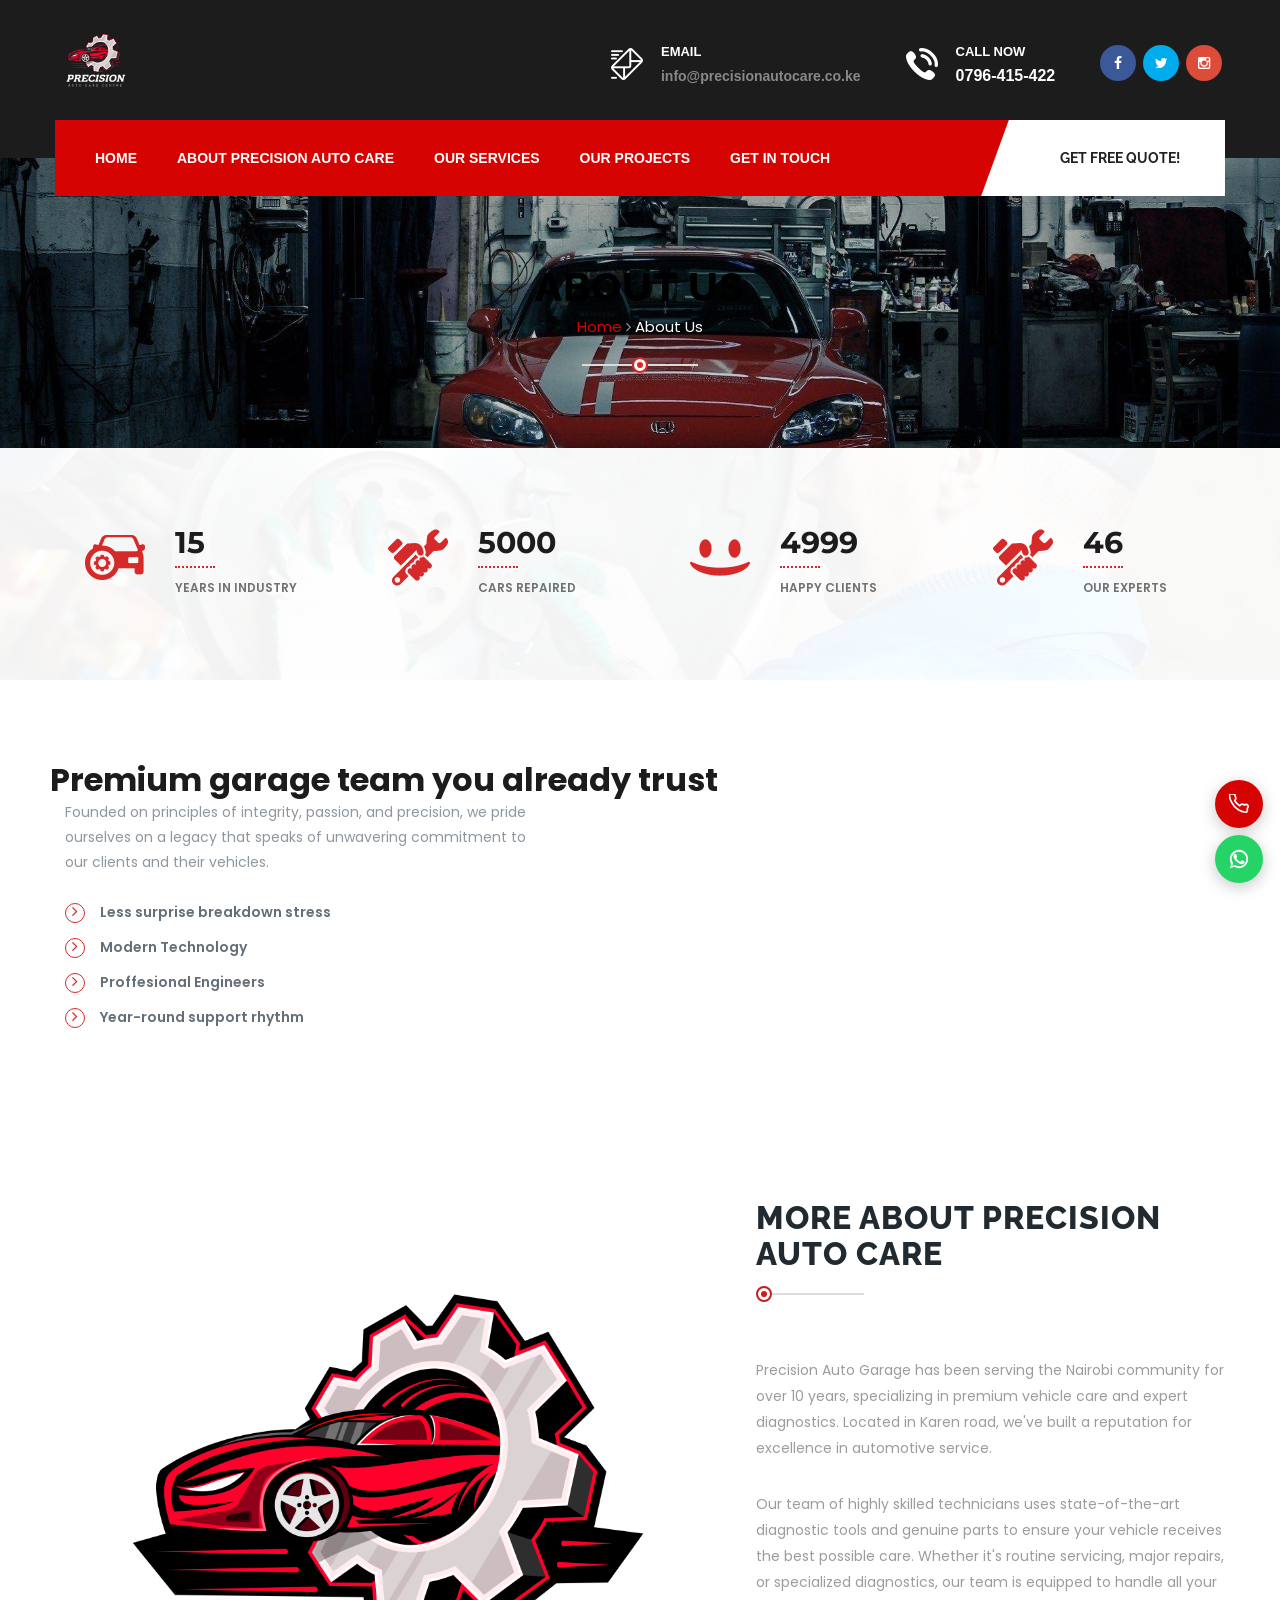
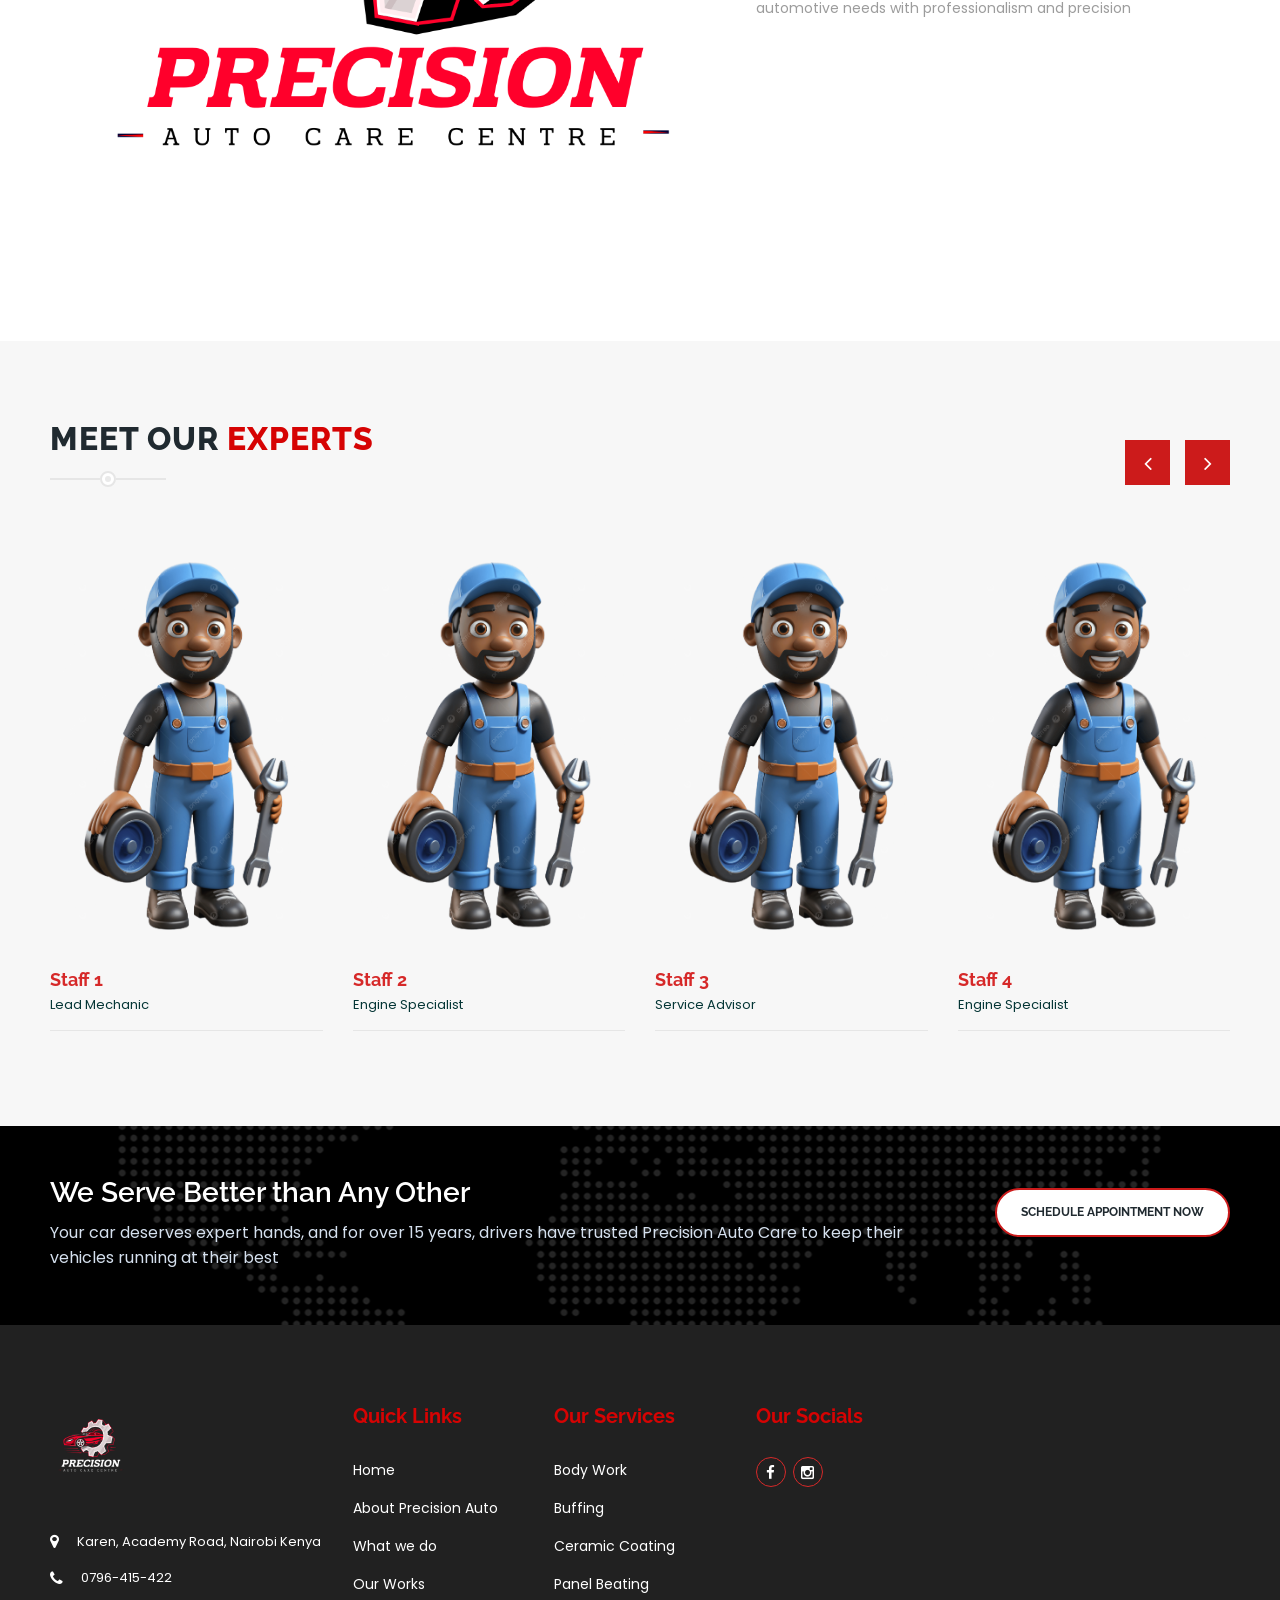
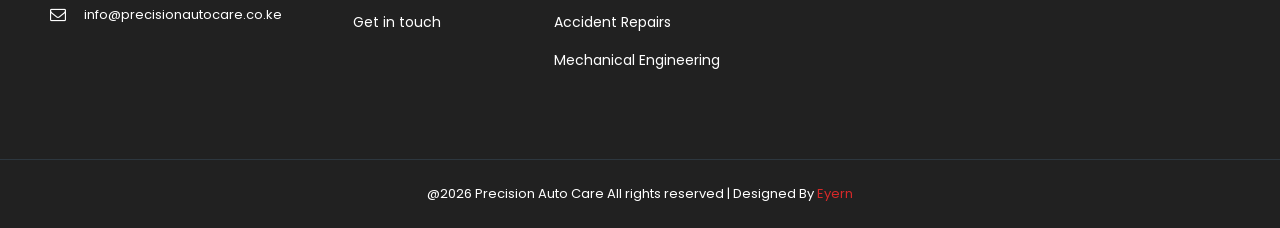
==== about.html @ 73143c8d "initial commit" ====
<!DOCTYPE html>
<html lang="en">

<head>
    <meta charset="UTF-8">
    <title>About Us | Precision Auto Care</title>
    <!-- custom stylesheets and libraries -->
    <link rel="stylesheet" href="css/style.css">
    <link rel="stylesheet" href="css/bootstrap-margin-padding.css">
    <link rel="stylesheet" href="css/responsive.css">
</head>

<body class="page-wrapper">
    <!-- navigation section -->
    <header class="header-style-two">
        <div class="header-top">
            <div class="auto-container clearfix">
                <div class="logo">
                    <a href="index.html"><img src="img/resources/logo-precision.png" width="80" height="80"
                            alt="Car Door">
                    </a>
                </div>
                <div class="info-outer">
                    <div class="info-box">
                        <div class="icon"><span class="flaticon-interface"></span>
                        </div>
                        <strong>EMAIL</strong>
                        <a href="mailt:info@precisionautocare.co.ke">info@precisionautocare.co.ke</a>
                    </div>
                    <!--Info Box-->
                    <div class="info-box">
                        <div class="icon"><span class="flaticon-phone-call"></span>
                        </div>
                        <strong>Call Now</strong>
                        <a class="phone" href="tel:+254796415422">0796-415-422</a>
                    </div>
                    <div class="info-box social-box">
                        <div class="social-links clearfix">
                            <a href="#" class="facebook img-circle"><span class="fa fa-facebook-f"></span></a>
                            <a href="#" class="twitter img-circle"><span class="fa fa-twitter"></span></a>
                            <a href="#" class="google-plus img-circle"><span class="fa fa-instagram"></span></a>
                        </div>
                    </div>
                </div>
            </div>
        </div>
        <div class="lower-part">
            <div class="auto-container clearfix">
                <div class="outer-box clearfix">
                    <div class="btn-box">
                        <a href="tel:+254796415422" class="theme-btn" data-toggle="modal"
                            data-target="#donate-popup">GET FREE
                            QUOTE!</a>
                    </div>
                    <nav class="main-menu">
                        <div class="navbar-header">
                            <button type="button" class="navbar-toggle" data-toggle="collapse"
                                data-target=".navbar-collapse">
                                <span class="icon-bar"></span>
                                <span class="icon-bar"></span>
                                <span class="icon-bar"></span>
                            </button>
                        </div>
                        <div class="navbar-collapse collapse clearfix">
                            <ul class="navigation">
                                <li><a href="index.html">Home</a></li>
                                <li><a href="about.html">About Precision Auto Care</a></li>
                                <li><a href="services.html">Our Services</a></li>
                                <li>
                                    <a href="projects.html">Our Projects</a>
                                </li>
                                <li><a href="contact.html">Get in touch</a>
                                </li>
                            </ul>
                        </div>
                    </nav>
                </div>
            </div>
        </div>
    </header>
    <section class="inner-header">
        <div class="container">
            <div class="row">
                <div class="col-md-12 sec-title colored text-center">
                    <h2>About Us</h2>
                    <ul class="breadcumb">
                        <li><a href="index-2.html">Home</a>
                        </li>
                        <li><i class="fa fa-angle-right"></i>
                        </li>
                        <li><span>About Us</span>
                        </li>
                    </ul>
                    <span class="decor"><span class="inner"></span></span>
                </div>
            </div>
        </div>
    </section>

    <section class="fact-counter-wrapper fact-counter-style2 sec-padding">
        <div class="container">
            <div class="row">
                <div class="col-sm-6 col-md-3 sm-text-center">
                    <div class="single-fact mb-sm-30">
                        <div class="icon-box">
                            <i class="flaticon-car-secure"></i>
                        </div>
                        <span class="timer" data-from="10" data-to="15" data-speed="1800"
                            data-refresh-interval="50">15</span>
                        <p>Years in Industry</p>
                    </div>
                </div>
                <div class="col-sm-6 col-md-3 sm-text-center">
                    <div class="single-fact mb-sm-30">
                        <div class="icon-box">
                            <i class="flaticon-hand-holding-wrench"></i>
                        </div>
                        <span class="timer" data-from="10" data-to="5000" data-speed="2000"
                            data-refresh-interval="50">5000</span>
                        <p>Cars Repaired</p>
                    </div>
                </div>
                <div class="col-sm-6 col-md-3 sm-text-center">
                    <div class="single-fact mb-sm-30">
                        <div class="icon-box">
                            <i class="flaticon-smile"></i>
                        </div>
                        <span class="timer" data-from="10" data-to="4999" data-speed="1600"
                            data-refresh-interval="50">4999</span>
                        <p>Happy Clients</p>
                    </div>
                </div>
                <div class="col-sm-6 col-md-3 sm-text-center">
                    <div class="single-fact mb-sm-30">
                        <div class="icon-box">
                            <i class="flaticon-hand-holding-wrench"></i>
                        </div>
                        <span class="timer" data-from="10" data-to="50" data-speed="2400"
                            data-refresh-interval="50">50</span>
                        <p>Our Experts</p>
                    </div>
                </div>
            </div>
        </div>
    </section>

    <section id="single_Service" class="sec-padding">
        <div class="container">
            <div class="row">
                <div class="col-lg-9 col-md-9">
                    <div class="">
                        <div class="service_mainconetent" id="invisalign">
                            <div class="about_promo_box">
                                <h2>Premium garage team you already trust</h2>
                                <div class="row">
                                    <div class="col-lg-7 col-md-7">
                                        <div class="col-lg-12 col-md-12">
                                            <div class="pormo_box_details">
                                                <p>Founded on principles of integrity, passion, and precision, we pride
                                                    ourselves on a legacy that speaks of unwavering commitment to our
                                                    clients and their vehicles.</p>
                                                <div class="box_list">
                                                    <ul>
                                                        <li><i class="fa fa-angle-right"></i><a href="#">Less surprise
                                                                breakdown stress</a>
                                                        </li>
                                                        <li><i class="fa fa-angle-right"></i><a href="#">Modern
                                                                Technology</a>
                                                        </li>
                                                        <li><i class="fa fa-angle-right"></i><a href="#">Proffesional
                                                                Engineers</a>
                                                        </li>
                                                        <li><i class="fa fa-angle-right"></i><a href="#">Year-round
                                                                support rhythm</a>
                                                        </li>
                                                    </ul>
                                                </div>
                                            </div>
                                        </div>
                                    </div>
                                </div>
                            </div>
                        </div>
                    </div>
                </div>
            </div>
        </div>
    </section>

    <section class="sec-padding about-content full-sec pb-80">
        <div class="container">
            <div class="row">
                <div class="col-md-7 hidden-md">
                    <img src="img/resources/precise.png" alt="Awesome Image" />
                </div>
                <div class="col-lg-5 col-md-12">
                    <div class="full-sec-content mt-15">
                        <div class="sec-title style-two">
                            <h2>More about Precision Auto Care</h2>
                            <span class="decor">
                                <span class="inner"></span>
                            </span>
                        </div>
                        <br>
                        <p>Precision Auto Garage has been serving the Nairobi community for over 10 years, specializing in premium vehicle care and expert diagnostics. Located in Karen road, we've built a reputation for excellence in automotive service. </p>
                        <br>
                        <p>Our team of highly skilled technicians uses state-of-the-art diagnostic tools and genuine parts to ensure your vehicle receives the best possible care. Whether it's routine servicing, major repairs, or specialized diagnostics, our team is equipped to handle all your automotive needs with professionalism and precision</p>
                    </div>
                </div>
            </div>
        </div>
    </section>


    <section class="sec-padding meet-doctors" data-bg-color="#f7f7f7">
        <div class="container">
            <div class="sec-title text-left">
                <h2>Meet Our <span class="color-theme">Experts</span></h2>
                <span class="decor"><span class="inner"></span></span>
            </div>
            <div class="clearfix">
                <div class="team-carousel team-members owl-carousel owl-theme">
                    <div class="item">
                        <div class="single-team-member">
                            <div class="img-box">
                                <img src="img/team/precise-team.png" alt="">
                                <div class="overlay">
                                    <div class="box">
                                        <div class="content">
                                            <ul>
                                                <li><a href="#"><i class="fa fa-link"></i></a>
                                                </li>
                                            </ul>
                                        </div>
                                    </div>
                                </div>
                            </div>
                            <h3>Staff 1</h3>
                            <span>Lead Mechanic</span>
                        </div>
                    </div>
                    <div class="item">
                        <div class="single-team-member">
                            <div class="img-box">
                                <img src="img/team/precise-team.png" alt="">
                                <div class="overlay">
                                    <div class="box">
                                        <div class="content">
                                            <ul>
                                                <li><a href="#"><i class="fa fa-link"></i></a>
                                                </li>
                                            </ul>
                                        </div>
                                    </div>
                                </div>
                            </div>
                            <h3>Staff 2</h3>
                            <span>Engine Specialist</span>
                        </div>
                    </div>
                    <div class="item">
                        <div class="single-team-member">
                            <div class="img-box">
                                <img src="img/team/precise-team.png" alt="">
                                <div class="overlay">
                                    <div class="box">
                                        <div class="content">
                                            <ul>
                                                <li><a href="#"><i class="fa fa-link"></i></a>
                                                </li>
                                            </ul>
                                        </div>
                                    </div>
                                </div>
                            </div>
                            <h3>Staff 3</h3>
                            <span>Service Advisor</span>
                        </div>
                    </div>
                    <div class="item">
                        <div class="single-team-member">
                            <div class="img-box">
                                <img src="img/team/precise-team.png" alt="">
                                <div class="overlay">
                                    <div class="box">
                                        <div class="content">
                                            <ul>
                                                <li><a href="#"><i class="fa fa-link"></i></a>
                                                </li>
                                            </ul>
                                        </div>
                                    </div>
                                </div>
                            </div>
                            <h3>Staff 4</h3>
                            <span>Engine Specialist</span>
                        </div>
                    </div>
                    <div class="item">
                        <div class="single-team-member">
                            <div class="img-box">
                                <img src="img/team/precise-team.png" alt="">
                                <div class="overlay">
                                    <div class="box">
                                        <div class="content">
                                            <ul>
                                                <li><a href="#"><i class="fa fa-link"></i></a>
                                                </li>
                                            </ul>
                                        </div>
                                    </div>
                                </div>
                            </div>
                            <h3>Staff 5</h3>
                            <span>Engine Specialist</span>
                        </div>
                    </div>
                </div>
            </div>
        </div>
    </section>

    <section class="footer-call-to-action subscribe-intro">
        <div class="container">
            <div class="row">
                <div class="col-md-9">
                    <h3>We Serve Better than Any Other</h3>
                    <p>Your car deserves expert hands, and for over 15 years, drivers have trusted Precision Auto Care
                        to keep their vehicles running at their best</p>
                </div>
                <div class="col-md-3">
                    <a href="tel:+254796415422" class="thm-btn inverse pull-right">Schedule Appointment Now</a>
                </div>
            </div>
        </div>
    </section>

    <footer class="footer sec-padding style2">
        <div class="container">
            <div class="row">
                <div class="col-md-3 col-sm-6">
                    <div class="footer-widget about-widget">
                        <a href="#">
                            <img src="img/resources/logo-precision.png" width="80" height="80" alt="Precision Auto" />
                        </a>
                        <ul class="contact">
                            <li><i class="fa fa-map-marker"></i> <span>Karen, Academy Road, Nairobi Kenya</span>
                            </li>
                            <li><i class="fa fa-phone"></i> <span>0796-415-422</span>
                            </li>
                            <li><i class="fa fa-envelope-o"></i> <span>info@precisionautocare.co.ke</span>
                            </li>
                        </ul>

                    </div>
                </div>
                <div class="col-md-2 col-sm-6">
                    <div class="footer-widget quick-links">
                        <h3 class="title">Quick Links</h3>
                        <ul>
                            <li><a href="index.html">Home</a>
                            </li>
                            <li><a href="about.html">About Precision Auto</a>
                            </li>
                            <li><a href="services.html">What we do</a>
                            </li>
                            <li><a href="projects.html">Our Works</a>
                            </li>
                            <li><a href="contact.html">Get in touch</a>
                            </li>
                        </ul>
                    </div>
                </div>
                <div class="col-md-2 col-sm-6">
                    <div class="footer-widget quick-links">
                        <h3 class="title">Our Services</h3>
                        <ul>
                            <li><a href="services.html">Body Work</a>
                            </li>
                            <li><a href="services.html">Buffing</a>
                            </li>
                            <li><a href="services.html">Ceramic Coating</a>
                            </li>
                            <li><a href="services.html">Panel Beating</a>
                            </li>
                            <li><a href="services.html">Accident Repairs</a>
                            </li>
                            <li><a href="services.html">Mechanical Engineering</a>
                            </li>

                        </ul>
                    </div>
                </div>
                <div class="col-md-4 col-sm-6">
                    <div class="footer-widget contact-widget">
                        <h3 class="title">Our Socials</h3>
                        <ul class="social">
                            <li><a href="https://www.facebook.com/profile.php?id=61578447579240"><i class="fa fa-facebook"></i></a>
                            </li>
                            <li><a href="#"><i class="fa fa-instagram"></i></a>
                            </li>
                        </ul>

                    </div>
                </div>
            </div>
        </div>
    </footer>
    <!-- FLOATING ACTIONS -->
  <div class="fl-a">
    <a href="tel:+254796415422" class="flb cl" title="Call +91 0714-314-360">
      <svg width="20" height="20" viewBox="0 0 24 24" fill="none" stroke="#fff" stroke-width="2">
        <path
          d="M22 16.92v3a2 2 0 01-2.18 2 19.79 19.79 0 01-8.63-3.07A19.5 19.5 0 013.43 10.34 19.79 19.79 0 01.36 1.75 2 2 0 012.34 0h3a2 2 0 012 1.72 12.84 12.84 0 00.7 2.81 2 2 0 01-.45 2.11L6.91 8.1a16 16 0 006 6l1.27-1.27a2 2 0 012.11-.45 12.84 12.84 0 002.81.7A2 2 0 0122 16.92z" />
      </svg>
    </a>
    <a href="https://wa.me/254796415422?text=Hi!%20I'm%20from%20Precision%20Garage%20website%20😊%20." target="_blank"
      class="flb wa" title="WhatsApp 0796-415-422">
      <svg width="22" height="22" viewBox="0 0 24 24" fill="#fff">
        <path
          d="M17.472 14.382c-.297-.149-1.758-.867-2.03-.967-.273-.099-.471-.148-.67.15-.197.297-.767.966-.94 1.164-.173.199-.347.223-.644.075-.297-.15-1.255-.463-2.39-1.475-.883-.788-1.48-1.761-1.653-2.059-.173-.297-.018-.458.13-.606.134-.133.298-.347.446-.52.149-.174.198-.298.298-.497.099-.198.05-.371-.025-.52-.075-.149-.669-1.612-.916-2.207-.242-.579-.487-.5-.669-.51-.173-.008-.371-.01-.57-.01-.198 0-.52.074-.792.372-.272.297-1.04 1.016-1.04 2.479 0 1.462 1.065 2.875 1.213 3.074.149.198 2.096 3.2 5.077 4.487.709.306 1.262.489 1.694.625.712.227 1.36.195 1.871.118.571-.085 1.758-.719 2.006-1.413.248-.694.248-1.289.173-1.413-.074-.124-.272-.198-.57-.347z" />
        <path
          d="M11.999 2C6.477 2 2 6.477 2 12c0 1.89.525 3.66 1.438 5.168L2 22l4.868-1.426A9.945 9.945 0 0012 22c5.523 0 10-4.477 10-10S17.522 2 11.999 2zm0 18a7.95 7.95 0 01-4.071-1.118l-.291-.173-3.018.883.849-3.1-.19-.309A7.977 7.977 0 014 12c0-4.411 3.589-8 8-8s8 3.589 8 8-3.589 8-8 8z" />
      </svg>
    </a>
  </div>

    <section class="footer-bottom">
        <div class="container text-center">
            <p>@2026 Precision Auto Care All rights reserved | Designed By <a href="#">Eyern</a></p>
        </div>
    </section>

    <script src="js/jquery-1.11.1.min.js"></script>
    <script src="js/bootstrap.min.js"></script>
    <script src="js/revolution.min.js"></script>
    <script src="js/jquery.bxslider.min.js"></script>
    <script src="js/jquery.appear.js"></script>
    <script src="js/jquery.countTo.js"></script>
    <script src="js/owl.carousel.min.js"></script>
    <script src="js/validate.js"></script>
    <script src="js/jquery.mixitup.min.js"></script>
    <script src="js/jquery.fancybox.pack.js"></script>
    <script src="js/jquery.easing.min.js"></script>
    <script src="js/isotope.pkgd.min.js"></script>
    <script src="js/jquery-ui-1.11.4/jquery-ui.js"></script>
    <script src="js/custom.js"></script>
</body>

</html>
---- css/style.css ----
/* 
	Project Name: Auto Repair Colorado;
	Name of Developer: Danial Pervaiz;
	Project Created: 26/09/16;
	Description: Auto Repair Garage in Colorado. Auto-parts and mechanics with cheap rates and great quality work;
*/

/* 1 imported styles */

@import url(https://fonts.googleapis.com/css?family=Poppins:300,400,500,600,700);
@import url(https://fonts.googleapis.com/css?family=Raleway:400,100,100italic,200,200italic,300,300italic,400italic,500,500italic,600,600italic,700,700italic,800,900,800italic,900italic);
@import url(https://fonts.googleapis.com/css?family=Montserrat:400,700);

@import url(bootstrap.min.css);
@import url(revolution-slider.css);
@import url(font-awesome.min.css);
@import url(hover.css);
@import url(jquery.fancybox.css);
@import url(jquery.bxslider.css);
@import url(owl.carousel.css);
@import url(owl.theme.default.min.css);
@import url(animate.min.css);
@import url(../fonts/flaticon/flaticon.css);

@import url(../revolution/css/settings.css);

@import url(../js/jquery-ui-1.11.4/jquery-ui.css);

/* Default Stylesheets */

body {
	font-family: 'Poppins', sans-serif;
	font-size: 14px;
	color: #9C9C9C;
}
h1, h2, h3, h4, h5, h6 {
	font-family: 'Raleway', sans-serif;	
}
p {
	line-height: 24px;
}
a, a:hover, a:active, a:focus {
	outline: none;
	text-decoration: none;
}
img {
	max-width: 100%;
}
ul, li {
	list-style: none;
	margin: 0;
	padding: 0;
}
.p0 {
	padding: 0 !important;
}

.thm-btn {
	background: #cc1b1b;
	border-radius: 30px;
	display: inline-block;
	color: #fff;
	font-size: 12px;
	font-family: 'Raleway', sans-serif;
	text-transform: uppercase;
	font-weight: bold;
	padding: 12px 35px;
	border: 2px solid transparent;
	transition: all .3s ease;
}
.thm-btn.btn-black {
	background: #202a30;
	color: #fff;
}
.thm-btn.btn-black.inverse {
	background: #fff;
	border-color: #202a30;
	color: #202a30;
}
.thm-btn:hover,
.thm-btn.inverse {
	background-color: #fff;
	border-color: #cc1b1b;
	color: #cc1b1b;
}
.thm-btn.inverse:hover {
	background: #cc1b1b;
	border-color: #cc1b1b;
	color: #fff;
}
.thm-btn.flat-btn {
	border-radius: 0;
	padding: 9px 35px;
}
.sec-padding {
	padding: 80px 0;
}

.sec-title {
	margin-bottom: 63px;
}
.sec-title h2 {
	color: #202a30;
	font-size: 32px;
	font-weight: 800;
	letter-spacing: 1px;
	margin: 0 0 15px;
	text-transform: uppercase;
}
.sec-title p {
	font-size: 16px;
	color: #747474;
	margin: 0;
	margin-bottom: 20px;
}
.sec-title span.decor {
	width: 16px;
	height: 16px;	
	border-radius: 50%;
	border: 2px solid #E6E6E6;
	background: #fff;
	display: inline-block;
	position: relative;
	z-index: 1;
 }
.sec-title span.inner {
    width: 6px;
    height: 6px;
    background: #EAEAEA;
    border-radius: 50%;
    display: block;
    margin: auto;
    margin-top: 3px;
}
.sec-title span.decor:before,
.sec-title span.decor:after {
	content: '';
	position: absolute;	
	top: 5px;
	width: 50px;
	height: 2px;
	background: #E6E6E6;
	z-index: -1;
}
.sec-title span.decor:before {
	left: 14px;
}
.sec-title span.decor:after {
	right: 14px;
}
.sec-title.text-left span.decor {
	margin-left: 50px;
}
.sec-title.style-two span.decor {
	border-color: #cc1b1b;
}
.sec-title.style-two span.decor .inner {
	background: #cc1b1b;
}
.sec-title.style-two span.decor:after {
	right: -94px;	
}
.sec-title.style-two span.decor:before,
.sec-title.style-two span.decor:after {
	background: #DCDCDC;
}

.sec-title.colored span.decor {
	border-color: #d62929;
}
.sec-title.colored span.decor span.inner {
	background: #d62929;
}
.sec-title.colored span.decor:before,
.sec-title.colored span.decor:after {
	background: #d62929;
}

.full-width {
	width: 100% !important;
}
.maw-full {
	max-width: 100% !important;
}

.color-theme {
	color: #d60303 !important;
}
.font-poppins {
	font-family: 'Poppins', sans-serif !important;
}
.font-montserrat {
	font-family: 'Montserrat', sans-serif !important;
}
.font-raleway {
	font-family: 'Raleway', sans-serif !important;
}

.font-size-12 {
	font-size: 12px;
}
.font-size-13 {
	font-size: 13px;
}
.font-size-14 {
	font-size: 14px;
}
.font-size-15 {
	font-size: 15px;
}
.font-size-16 {
	font-size: 16px;
}
.font-size-17 {
	font-size: 17px;
}
.font-size-18 {
	font-size: 18px;
}

.fw-500 {
	font-weight: 500 !important;
}

.fw-b {
	font-weight: bold !important;
}

.text-uppercase {
	text-transform: uppercase !important;
}

.overlay-white:before {
	background-color: rgba(255, 255, 255, 0.88) !important;
}

.auto-container {
	position:static;
	max-width:1200px;
	padding:0px 15px;
	margin:0 auto;
}

.preloader {
	background-color:#ffffff;
	background-image:url(../img/icons/preloader.gif);
	background-position:center center;
	background-repeat:no-repeat;
	height:100%;
	left:0px; top:0px;
	position:fixed;
	width:100%;
	z-index:999999;
}

/* 2 flaticon reset styles */

[class^="flaticon-"]:before, [class*=" flaticon-"]:before,
[class^="flaticon-"]:after, [class*=" flaticon-"]:after {
	margin: 0;
}



/* 3 .top-bar styles */



/*** 

====================================================================
	Scroll To Top style
====================================================================

***/

.scroll-to-top{
	position:fixed;
	bottom:15px;
	right:15px;
	width:40px;
	height:40px;
	color:#ffffff;
	background:#d60303;
	font-size:13px;
	line-height:38px;
	text-align:center;
	z-index:100;
	cursor:pointer;
	border-radius:50%;
	-webkit-transition:all 500ms ease;
	-ms-transition:all 500ms ease;
	-moz-transition:all 500ms ease;
	transition:all 500ms ease;
	display:none;
}

.scroll-to-top:hover{
	color:#d60303;
	background:#ffffff;
	-webkit-box-shadow:0px 0px 5px 0px #d60303;
	-ms-box-shadow:0px 0px 5px 0px #d60303;
	-o-box-shadow:0px 0px 5px 0px #d60303;
	-moz-box-shadow:0px 0px 5px 0px #d60303;	
	box-shadow:0px 0px 5px 0px #d60303;
}


/*** 

====================================================================
	Main Header style
====================================================================

***/

.main-header{
	position:relative;
	left:0px;
	top:0px;
	background:#ffffff;
	z-index:999;
	width:100%;
	border-top:4px solid #262626;
	border-bottom:4px solid #d60303;
}

.main-header .top-bar{
	position:relative;
	z-index:1;
}

.main-header .top-bar .top-container{
	position:relative;
	max-width:1170px;
	margin:0 auto;	
}

.main-header .top-bar .info-outer{
	position:absolute;
	right:0px;
	top:0px;
	background:#262626;
	color:#ffffff;
	padding:3px 20px 7px 20px;
	border-radius:0px 0px 5px 5px;
}

.main-header .top-bar .info-outer:before{
	content:'';
	position:absolute;
	left:-20px;
	top:0px;
	border-top: 37px solid #262626;
	border-left: 20px solid transparent;
}

.main-header .top-bar .info-box{
	position:relative;
}

.main-header .top-bar .info-box li{
	position:relative;
	float:left;
	padding-left:30px;
	margin-right:70px;
	line-height:30px;	
}

.main-header .top-bar .info-box li:after{
	content:'/';
	position:absolute;
	right:-40px;
	top:0px;
	color:#505050;
	font-size:20px;	
}

.main-header .top-bar .info-box li .icon{
	position:absolute;
	left:0px;
	top:0px;
	line-height:30px;
	font-size:16px;
	color:#d60303;	
}

.main-header .top-bar .info-box li a{
	position:relative;
	color:#ffffff;
	font-weight:300;
	font-size:14px;
	transition:all 500ms ease;
	-webkit-transition:all 500ms ease;
	-ms-transition:all 500ms ease;
	-o-transition:all 500ms ease;
	-moz-transition:all 500ms ease;		
}

.main-header .top-bar .info-box li a:hover{
	color:#d60303;	
}

.social-links-one{
	position:relative;
	margin:0px !important;
	padding-left:0px !important;	
}

.social-links-one:after{
	display:none;
}

.social-links-one a{
	position:relative;
	display:inline-block;
	text-align:center;
	width:20px;
	line-height:30px;
	font-size:14px;
	color:#ffffff;
}

.social-links-one a:hover{
	color:#d60303;
}

.main-header .header-upper{
	position:relative;
	width:100%;
	left:0px;
	top:0px;
	color:#677c91;
	padding:25px 0px;
	background:#ffffff;
}

.fixed-header.main-header .header-upper{
	position:fixed;
	padding:10px 0px;
	border-bottom:1px solid #d0d0d0;	
}

.main-header .header-upper .logo{
	position:relative;
	float:left;	
}

.main-header .header-upper .logo img{
	max-width:100%;
	display:inline-block;	
}

.main-header .header-upper .nav-outer{
	position:relative;
	float:right;
	margin-top:40px;
	padding-right:150px;	
}

.fixed-header.main-header .header-upper .nav-outer{
	margin-top:22px;	
}

.main-header .header-upper .nav-outer .btn-donate{
	position:absolute;
	right:0px;
	top:0px;
	width:150px;
	text-align:center;
	line-height:24px;
	padding:8px 15px;
	border-radius:20px;
	color:#ffffff;
	font-size:13px;
	text-transform:uppercase;
	font-weight:700;
	font-family:'Raleway',sans-serif;
	background:#d60303;
}

.main-header .header-upper .nav-outer .btn-donate:hover{
	background:#262626;	
}

.main-menu{
	position:relative;
	float:left;
	padding:0px 0px;	
}

.main-menu .navbar-collapse{
	padding:0px !important;	
}

.main-menu .navigation{
	position:relative;
	float:right;
	margin:0px;
	font-family: 'Roboto', sans-serif;
	font-weight:600;
}

.main-menu .navigation > li{
	position:relative;
	float:left;
	padding:0px;
	margin-right:25px;
}

.main-menu .navigation > li > a{
	position:relative;
	display:block;
	padding:8px 0px;
	font-size:14px;
	color:#444444;
	line-height:24px;
	text-transform:uppercase;
	font-weight:700;
	opacity:1;
	transition:all 500ms ease;
	-moz-transition:all 500ms ease;
	-webkit-transition:all 500ms ease;
	-ms-transition:all 500ms ease;
	-o-transition:all 500ms ease;
}

.main-menu .navigation > li.dropdown > a{
	padding-right:15px;	
}

.main-menu .navigation > li.dropdown > a:before{
	font-family: 'FontAwesome';
	content: "\f0d7";
	position:absolute;
	right:0px;
	font-weight:400;
	font-size:12px;
	transition:all 500ms ease;
	-moz-transition:all 500ms ease;
	-webkit-transition:all 500ms ease;
	-ms-transition:all 500ms ease;
	-o-transition:all 500ms ease;	
}

.main-menu .navigation > li:hover > a,
.main-menu .navigation > li.current > a,
.main-menu .navigation > li.current-menu-item > a{
	color:#d60303;
	opacity:1;
}

.main-menu .navigation > li:hover > a:after{
	opacity:1;
}

.main-menu .navigation > li.dropdown:hover > a:after{
	color:#ffffff;	
}

.main-menu .navigation > li > ul{
	position:absolute;
	left:0px;
	top:120%;
	width:200px;
	padding:0px;
	z-index:100;
	display:none;
	background:#ffffff;
	border:1px solid #d60303;
	border-top:3px solid #d60303;
	transition:all 300ms ease-in;
	-moz-transition:all 300ms ease-n;
	-webkit-transition:all 300ms ease-in;
	-ms-transition:all 300ms ease-in;
	-o-transition:all 300ms ease-in;
}

.main-menu .navigation > li > ul > li{
	position:relative;
	width:100%;
	border-top:1px solid #d60303;
}

.main-menu .navigation > li > ul > li > a{
	position:relative;
	display:block;
	padding:8px 15px;
	line-height:20px;
	font-weight:500;
	font-size:14px;
	text-transform:capitalize;
	color:#444444;
	transition:all 500ms ease;
	-moz-transition:all 500ms ease;
	-webkit-transition:all 500ms ease;
	-ms-transition:all 500ms ease;
	-o-transition:all 500ms ease;
}

.main-menu .navigation > li > ul > li:hover > a{
	color:#ffffff;
	background:#d60303;	
}

.main-menu .navigation > li > ul > li.dropdown > a:after{
	font-family: 'FontAwesome';
	content: "\f0da";
	position:absolute;
	right:10px;
	top:8px;
	width:10px;
	height:20px;
	display:block;
	color:#444444;
	line-height:20px;
	font-size:14px;
	text-align:center;
	z-index:5;	
}

.main-menu .navigation > li > ul > li.dropdown:hover > a:after{
	color:#ffffff;	
}

.main-menu .navigation > li > ul > li > ul{
	position:absolute;
	left:100%;
	top:-1px;
	width:200px;
	padding:0px;
	z-index:100;
	display:none;
	background:#ffffff;
	border:1px solid #d60303;
	border-left:4px solid #d60303;
}

.main-menu .navigation > li > ul > li > ul > li{
	position:relative;
	width:100%;
	border-bottom:1px solid #d60303;
}

.main-menu .navigation > li > ul > li > ul > li:last-child{
	border:none;	
}

.main-menu .navigation > li > ul > li  > ul > li > a{
	position:relative;
	display:block;
	padding:8px 15px;
	line-height:20px;
	font-weight:500;
	font-size:14px;
	text-transform:capitalize;
	color:#444444;
	transition:all 500ms ease;
	-moz-transition:all 500ms ease;
	-webkit-transition:all 500ms ease;
	-ms-transition:all 500ms ease;
	-o-transition:all 500ms ease;
}

.main-menu .navigation > li > ul > li  > ul > li:hover > a{
	color:#ffffff;
	background:#d60303;
}

.main-menu .navigation > li.dropdown:hover > ul{
	visibility:visible;
	opacity:1;
	top:100%;	
}

.main-menu .navigation li > ul > li.dropdown:hover > ul{
	visibility:visible;
	opacity:1;
	left:100%;
	transition:all 500ms ease-in;
	-moz-transition:all 500ms ease-in;
	-webkit-transition:all 500ms ease-in;
	-ms-transition:all 500ms ease-in;
	-o-transition:all 500ms ease-in;	
}

.main-menu .navbar-collapse > ul li.dropdown .dropdown-btn{
	position:absolute;
	right:10px;
	top:6px;
	width:34px;
	height:30px;
	border:1px solid #ffffff;
	background:url(../img/icons/submenu-icon.png) center center no-repeat;
	background-size:20px;
	cursor:pointer;
	z-index:5;
	display:none;
}




/*** 

====================================================================
	Header Style Two style
====================================================================

***/

.header-style-two{
	position:relative;
	left:0px;
	top:0px;
	background:#1c1c1c;
	z-index:999;
	width:100%;
}

.header-style-two .header-top{
	position:relative;
	color:#677c91;
	padding:20px 0px;
}

.header-style-two .header-top .info-outer{
	position:relative;
	float:right;	
}

.header-style-two .header-top .info-box{
	position:relative;
	float:left;
	margin-left:45px;
	margin-top:20px;
	padding-left:50px;
	line-height:24px;
	font-family: 'Open Sans', sans-serif;	
}

.header-style-two .header-top .social-box{
	padding-left:0px;	
}

.header-style-two .header-top .info-box .icon{
	position:absolute;
	width:40px;
	height:40px;
	left:0px;
	top:50%;
	margin-top:-20px;
	line-height:40px;
	font-size:32px;
	color:#ffffff;	
}

.header-style-two .header-top .info-box strong{
	position:relative;
	display:block;
	color:#ffffff;
	font-size:13px;
	text-transform:uppercase;	
}

.header-style-two .header-top .info-box a{
	position:relative;
	color:#898989;
	font-weight:600;	
}

.header-style-two .header-top .info-box .phone{
	font-size:16px;
	color:#ffffff;
}

.header-style-two .social-links{
	position:relative;
	top:5px;	
}

.header-style-two .social-links a{
	position:relative;
	display:inline-block;
	text-align:center;
	width:36px;
	height:36px;
	line-height:36px;
	font-size:14px;
	margin-right:3px;
	color:#ffffff !important;
	transition:all 500ms ease;
	-webkit-transition:all 500ms ease;
	-ms-transition:all 500ms ease;
	-o-transition:all 500ms ease;
	-moz-transition:all 500ms ease;	
}

.header-style-two .social-links a:hover{
	opacity:0.70;
}

.header-style-two .social-links a.facebook{
	background-color:#3b5998;	
}

.header-style-two .social-links a.twitter{
	background-color:#00aced;	
}

.header-style-two .social-links a.google-plus{
	background-color:#dd4b39;	
}

.header-style-two .social-links a.linkedin{
	background-color:#007bb5;	
}

.header-style-two .social-links a.pinterest{
	background-color:#cb2027;	
}

.header-style-two .social-links a.instagram{
	background-color:#125688;	
}

.header-style-two .header-top .logo{
	position:relative;
	float:left;	
}

.header-style-two .header-top .logo img{
	max-width:100%;
	display:inline-block;	
}

.header-style-two .lower-part{
	position:relative;
	padding:0px 0px;
	width:100%;
	left:0px;
	top:0px;
	height:38px;
	background:none;
	transition:all 500ms ease;
	-moz-transition:all 500ms ease;
	-webkit-transition:all 500ms ease;
	-ms-transition:all 500ms ease;
	-o-transition:all 500ms ease;
}

.fixed-header .lower-part{
	position:fixed;
	background:#25292f;
	padding:0px !important;	
}

.header-style-two .lower-part .auto-container{
	position:relative;
	max-width:1170px;
	padding:0px 0px;	
}

.header-style-two .lower-part .outer-box{
	position:absolute;
	left:0px;
	top:0px;
	width:100%;
	padding:18px 210px 18px 40px;
	background:#d60303;	
}

.header-style-two .lower-part .outer-box .btn-box{
	position:absolute;
	right:0px;
	top:0px;
	width:210px;
	height:100%;
	padding:20px 10px;
	text-align:center;
	background:#ffffff;
	z-index:20;
}

.header-style-two .lower-part .outer-box .btn-box:before{
	content:'';
	position:absolute;
	left:-20px;
	top:0px;
	width:50px;
	height:100%;
	background:#ffffff;
	-webkit-transform:skewX(-20deg);
	-ms-transform:skewX(-20deg);
	-o-transform:skewX(-20deg);
	-moz-transform:skewX(-20deg);
	transform:skewX(-20deg);	
}

.header-style-two .lower-part .outer-box .btn-box a{
	display:block;
	line-height:36px;
	color:#212121;
	font-weight:700;
	text-transform:uppercase;
	font-family:'Raleway',sans-serif;	
}

.header-style-two .lower-part .outer-box .btn-box a:hover{
	color:#d60303;	
}

.header-style-two .lower-part .logo{
	position:relative;
	float:left;
	padding:10px 0px;
}

.fixed-header .lower-part .logo{
	padding:0px !important;	
}

.header-style-two .lower-part .logo img{
	display:inline-block;
	max-width:100%;	
}

.header-style-two .main-menu .navigation > li{
	margin-right:40px;	
}

.header-style-two .main-menu .navigation > li > a{
	color:#ffffff;	
}

/* 4 .header styles */


/* 5 .mainmenu-area styles */

/* 6 .rev_slider_wrapper styles */

.main-slider{
	position:relative;
	width:100%;
	overflow:hidden;	
}

.main-slider .circular-drop{
	position:relative;
	width:100px;
	height:100px;
	padding:30px 0px;
	text-align:center;
	background:#d60303;
	line-height:36px;
	color:#ffffff;
	font-size:70px;
	font-weight:700;
	font-family:'Raleway',sans-serif;
	border-radius:50px 0px 50px 50px;
}

.main-slider .circular-drop sub{
	font-size:24px;	
}

.main-slider h2{
	line-height:1.2em;
	font-size:20px;
	font-weight:400;
	padding:7px 15px;
}

.main-slider h1{
	line-height:1.2em;
	font-weight:700;
	font-size:52px;
	color:#ffffff;
	text-transform:uppercase;
}

.main-slider h1.light{
	line-height:1.2em;
	font-weight:700;
	font-size:72px;
	color:#ffffff;
	text-transform:uppercase;
}

.main-slider .bg-color{
	position:relative;
	padding:5px 16px;
	line-height:1.4em;
	font-size:26px;
	font-weight:700;
	background:#d60303;
	color:#ffffff;
	text-transform:uppercase;
}

.main-slider h2{
	line-height:1.2em;
	font-weight:800;
	font-size:72px;
	color:#ffffff;
	text-transform:uppercase;
}

.main-slider .normal-font{
	font-weight:400;	
}

.main-slider h4{
	position:relative;
	padding:5px 16px;
	line-height:1.4em;
	font-size:24px;
	font-weight:600;
	color:#ffffff;
	text-transform:uppercase;
}

.main-slider .text{
	line-height:1.4em;
	font-weight:400;
	font-size:18px;
	color:#ededed;
}

.main-slider .tp-bullets{
	display:none;	
}

.main-slider .tp-bullets.preview4 .bullet{
	background:#ffc13b !important;
	border-color:#202020 !important;
	margin:0px 5px;	
}

.main-slider .tp-bullets.preview4 .bullet:hover,
.main-slider .tp-bullets.preview4 .bullet.selected{
	border-color:#ffc13b !important;	
}

.main-slider .tparrows.tp-leftarrow:before,
.main-slider .tparrows.tp-rightarrow:before {
	display: none;
}


/* 7 .call-to-action styles */

.call-to-action .container-fluid {
	padding: 0;
}
.call-to-action-corner {
	/*width: 35%;*/
	position: relative;	
	/*float: left;*/

	background-repeat: no-repeat;
	background-size: cover;
	background-position: center center;
}
.call-to-action-corner:before {
	position: absolute;
	top: 0;
	right: 0;
	bottom:0;
	left: 0;
	content: '';
	background: rgba(214,41,41,.85);
}
.call-to-action-center {
	/*width: 30%;*/
	position: relative;
	/*float: left;*/

	background-repeat: no-repeat;
	background-size: cover;
	background-position: center center;
}
.call-to-action-center:before {
	content: '';
	position: absolute;
	top: 0;
	left: 0;
	right: 0;
	bottom:0;
	background: rgba(1,27,27,.85);
}
.single-call-to-action {
	min-height: 250px;
	padding: 60px 35px;
	position: relative;
}
.single-call-to-action .icon-box,
.single-call-to-action .content-box {
	display: table-cell;
	vertical-align: top;
}
.single-call-to-action .icon-box {
	position: relative;
	top: 38px;
}
.single-call-to-action .icon-box i {
	position: relative;
	bottom: 25px;
}
.single-call-to-action .icon-box i:before {
	border: 2px solid #fff;
	border-radius: 50%;
	color: #fff;
	font-size: 42px;
	padding: 17px;
}
.single-call-to-action .content-box {
	text-align: left;
	padding-left: 15px;
}
.single-call-to-action .content-box .title {
	color: #fff;
	font-size: 20px;
	font-weight: 700;
	margin: 0 0 15px;
	text-transform: uppercase;
}
.single-call-to-action .content-box p {
	font-size: 13px;
	color: #fff;
	line-height: 24px;
}
.single-call-to-action .content-box ul {
	margin: 0;
	padding: 0;
}
.single-call-to-action .content-box ul li {
	list-style: none;
	display: block;
	color: #fff;
	font-size: 13px;
	display: -webkit-flex;
	display: -moz-flex;
	display: -ms-flex;
	display: -o-flex;
	display: flex;
	-webkit-box-pack: justify;
    -webkit-justify-content: space-between;
    -ms-flex-pack: justify;
    justify-content: space-between;
}
.single-call-to-action .content-box .thm-btn.inverse {
	border-color: #fff;
	background-color: transparent;
	padding: 7px 22px;
	color: #fff;
}
.single-call-to-action .content-box .thm-btn.inverse:hover {
	background: #fff;
	color: #cc1b1b;
}
.call-to-action.boxed .single-call-to-action .content-box {
	width: 70%;
}

.divider-section {
	background: rgba(0, 0, 0, 0) url("../img/resources/fact-counter-bg.jpg") no-repeat scroll center center / cover ; 
	position: relative;
}
.divider-section:before {
	background: #fff;
	bottom: 0;
	content: "";
	left: 0;
	opacity: 0.9;
	position: absolute;
	right: 0;
	top: 0;
}
/* 8 .single-specialize styles */

.single-specialize {
	padding: 0 60px;
}
.single-specialize:hover .icon-box {
	background: #cc1b1b;
	border-color: #cc1b1b;
	color: #fff;
}
.single-specialize .icon-box {
	width: 120px;
	height: 120px;
	border-radius: 50%;
	text-align: center;
	margin-left: auto;
	margin-right: auto;
	border: 1px solid #F0F0F0;
	line-height: 118px;
	color: #cc1b1b;
	margin-bottom: 30px;
	transition: all ease-in .3s;
	-webkit-transition: all ease-in .3s;
	-moz-transition: all ease-in .3s;
}
.single-specialize .icon-box i:before {
	font-size: 60px;
}
.single-specialize h3 {
	font-size: 20px;
	line-height: 24px;
	margin: 0;
	color: #202A30;
	text-transform: capitalize;
	font-weight: 600;
	margin-bottom: 20px;
}
.single-specialize p {
	color: #9C9C9C;
	font-size: 14px;
	line-height: 26px;
	margin: 0;
	margin-bottom: 25px;
}
.single-specialize a.thm-btn {
	font-size: 12px;
	padding: 7px 21px;
}
.col-4 .single-specialize {
	margin-bottom: 40px;
	padding: 0;
	padding-right: 20px;
}
.col-4 .single-specialize .icon-box {
	width: 100px;
	height: 100px;
	margin-left: 0;
	margin-right: 0;
	line-height: 98px;
}
.col-4 .single-specialize .icon-box i:before {
	font-size: 40px;
}

.col-4 .services-iconbox .single-specialize {
	background-color: #f7f7f7;
	margin-bottom: 40px;
	padding: 20px;
	text-align: center;
}
.col-4 .services-iconbox .single-specialize .icon-box {
	height: 80px;
	line-height: 78px;
	margin-bottom: 20px;
	margin-left: auto;
	margin-right: auto;
	width: 80px;
}
.col-4 .services-iconbox .single-specialize .icon-box i:before {
	font-size: 40px;
}
.col-4 .services-iconbox .single-specialize h3 {
	color: #202a30;
	font-size: 18px;
	font-weight: 700;
	line-height: 24px;
	margin: 0 0 15px;
	text-transform: capitalize;
}
.col-4 .services-iconbox .single-specialize p {
	margin-bottom: 12px;
}
.col-4 .services-iconbox .single-specialize .btn-link {
	color: #1c1c1c;
	font-weight: 600;
}

.specialize-style-box .single-specialize {
	border: 2px solid #f0f0f0;
	margin-bottom: 30px;
	padding: 20px 15px;
	text-align: center;
}
.specialize-style-box .single-specialize .icon-box {
	border: 2px solid #f0f0f0;
	color: #053636;
	height: 100px;
	line-height: 98px;
	width: 100px;
}
.specialize-style-box .single-specialize:hover .icon-box {
	background-color: transparent;
	border-color: #053636;
}
.specialize-style-box .single-specialize .icon-box i:before {
	font-size: 42px;
}
.specialize-style-box .single-specialize h3 {
	font-size: 16px;
	line-height: 16px;
	margin: 0 0 15px;
	text-transform: uppercase;
}
.specialize-style-box .single-specialize p {
	font-size: 13px;
	line-height: 24px;
}


/* 8 .working-process styles */

.working-process .process-box {
	text-align: center;
}

.working-process .process-box .title {
	color: #202a30;
	font-size: 14px;
	font-weight: 700;
	margin-bottom: 0;
	margin-top: 30px;
	text-transform: uppercase;
}

.working-process .process-box .icon {
	background-color: #1c1c1c;
	border: 1px solid #c5c5c5;
	border-radius: 50%;
	display: inline-block;
	height: 130px;
	line-height: 130px;
	position: relative;
	text-align: center;
	width: 130px;
}

.working-process .process-box .icon:before {
	color: #c5c5c5;
	content:'\f105';
	font-family: "FontAwesome";
	font-size: 26px;
	height: 1px;
	position: absolute;
	right: -94px;
	top: -5px;
}

.working-process .process-box .icon:after {
	background-color: #c5c5c5;
	content: "";
	height: 1px;
	position: absolute;
	right: -80px;
	top: 60px;
	width: 65px;
}

.working-process .process-box .icon.no-arrow:before,
.working-process .process-box .icon.no-arrow:after {
	display: none;
}

.working-process .process-box .icon i {
	color: #fff;
	font-size: 64px;
	transition:all 0.3s ease-in-out;
	-webkit-all:all 0.3s ease-in-out;
	-ms-transition:all 0.3s ease-in-out;
	-o-transition:all 0.3s ease-in-out;
	-moz-transition:all 0.3s ease-in-out;
}

.working-process .process-box:hover .icon {
	background-color: #d62929;
}

.working-process .process-box .icon .process-number {
	background-color: #d62929;
	border-radius: 50%;
	color: #fff;
	display: inline-block;
	font-size: 20px;
	font-weight: 600;
	height: 38px;
	left: -38px;
	line-height: 38px;
	position: absolute;
	text-align: center;
	top: 0;
	width: 38px;
}


/* 9 .full-sec styles */

.full-sec {
	background: #FBFCFC;
}
.full-sec .sec-title {
	margin: 0;
	margin-bottom: 30px;
}
.full-sec .full-image {
	max-width: none;
	margin-right: -15px;
}
.full-sec h3 {
	font-family: 'Poppins', sans-serif;
	font-size: 28px;
	text-transform: capitalize;
	color: #cc1b1b;
	font-weight: 300;
	line-height: 40px;
	margin: 0;
}
.full-sec p {
	color: #9C9C9C;
	line-height: 26px;
}
.full-sec .full-sec-content {
	padding-top: 70px;
	padding-left: 70px;
}
.full-sec .thm-btn {
	padding: 7px 21px;
	font-size: 12px;
	border-color: #D3D3D3;
	color: #202A30;
	background-color: transparent;
}
.full-sec .thm-btn:hover {
	background: #cc1b1b;
	border-color: #cc1b1b;
	color: #fff;	
}


/* 9 Featured Three Column style */

.inner-box {
	position: relative;	
	background-repeat: no-repeat;
	background-size: cover;
	background-position: center center;	
	transition: all .3s ease;
}
.featured-three-column .inner-box:before {
	position: absolute;
	top: 0;
	right: 0;
	bottom:0;
	left: 0;
	content: '';
	background: rgba(214, 41, 41, 0.85);
}
.featured-three-column .inner-box:hover:before {
	background: rgba(214, 41, 41, 0.95);
}
.featured-three-column .inner-box.dark-overlay:before {
	position: absolute;
	top: 0;
	right: 0;
	bottom:0;
	left: 0;
	content: '';
	background: rgba(37,37,37,.9);
}
.featured-three-column .inner-box.dark-overlay:hover:before {
	background: rgba(214, 41, 41, 0.95);
}
.featured-three-column{
	position:relative;
	margin:-90px 0px 0px;
	z-index:100;
}
.featured-three-column.style-two{
	padding:70px 0px 0px;
	margin-top:0px;
}
.featured-three-column .column{
	position:relative;
	margin-bottom:50px;
	text-align:center;	
}
.featured-three-column .inner-box{
	background-size: cover;
	position:relative;
	max-width:500px;
	margin:0 auto;
	color:#cccccc;
	transition:all 500ms ease;
	-moz-transition:all 500ms ease;
	-webkit-transition:all 500ms ease;
	-ms-transition:all 500ms ease;
	-o-transition:all 500ms ease;
}
.featured-three-column .inner-box .content{
	position:relative;
	padding:30px 20px 20px;	
}
.featured-three-column .column:nth-child(even) .inner-box{
	background:#fc7437;
	color:#ffffff;
}
.featured-three-column h3{
	font-size:24px;
	color:#ffffff;
	font-weight:800;
	margin-bottom: 25px;
	margin-top: 0;
	text-transform:capitalize;
}
.featured-three-column .link{
	position:relative;
	bottom:-38px;
}
.featured-three-column .column:nth-child(even) .normal-btn{
	background:#252525;
}
.featured-three-column .column .normal-btn:hover{
	background:#ffffff !important;
	color:#fc7437 !important;
	border-color:#fc7437 !important;
}
.featured-three-column .inner-box .content .text {
	color: #ffffff;
	font-size: 15px;
	font-weight: 500;
}


/* 10 .offer-wrapper styles */

.offer-wrapper {
	position: relative;
}
.offer-wrapper:before {
	content: '';
	position: absolute;
	top:0;
	left:0;
	z-index: -1;
	width: 50%;
	height: 100%;
	background: url(../img/offer/1.jpg) 0 0 no-repeat;
	opacity: .9;
}
.offer-wrapper:after {
	content: '';
	position: absolute;
	top:0;
	right:0;
	z-index: -1;
	width: 50%;
	height: 100%;
	background: url(../img/offer/2.jpg) 0 0 no-repeat;
	opacity: .9;
}
.offer-wrapper .has-overlay:before {
	content: '';
	position: absolute;
	top:0;
	left:0;
	width: 50%;
	height: 100%;
	background: #0375d3;
	opacity: .9;
}
.offer-wrapper .has-overlay:after {
	content: '';
	position: absolute;
	top:0;
	right:0;
	width: 50%;
	height: 100%;
	background: #195db2;
	opacity: .9;
}
.single-offer {
	position: relative;
	z-index: 9;
	color: #fff;
	padding-top: 80px;
	padding-bottom: 80px;
}
.single-offer h3 {
	font-size: 30px;
	text-transform: capitalize;
	margin: 0;
	margin-bottom: 15px;
}
.single-offer h3 span {
	font-size: 16px;
}
.single-offer .thm-btn {
    padding: 10px 27px;
    color: #fff;
    border-color: #fff;
    background-color: transparent;
}
.single-offer .thm-btn:hover {
	background: #fff;
	border-color: #fff;
	color: #cc1b1b;
}
.single-offer p {
	font-size: 14px;
	line-height: 26px;
	margin: 0;
	margin-bottom: 30px;
}
.single-offer a {
	color: #fff;
}
.single-offer a:hover {
	color: #262F36;
}
.single-offer.left {
	padding-right: 70px;
}
.single-offer.right {
	padding-left: 70px;
}


/* 11 .single-service-home styles */

.home-serivce {
	padding-bottom: 10px;
}
.single-service-home {
	margin-bottom: 80px;
}
.single-service-home .icon-box,
.single-service-home .content {
	display: table-cell;
	vertical-align: top;	
}
.single-service-home .inner-box {
	width: 65px;
	height: 65px;
	border: 2px solid #d62929;
	background: #d62929;
	text-align: center;
	color: #fff;
	line-height: 63px;
	margin-right: 27px;
	position: relative;
	transition: all .3s ease;
}
.single-service-home:hover .inner-box {
	background: #fff;
	border-color: #d62929;
	color: #d62929;
}
.single-service-home .inner-box:before {
	content: '';
    width: 30px;
    height: 30px;
    position: absolute;
    bottom: -17px;
    right: -17px;
    background: #fff;
    transform: rotate(45deg);
    -webkit-transform: rotate(45deg);
}
.single-service-home .inner-box i:before {
	font-size: 35px;
}
.single-service-home .content h3 {
	font-size: 24px;
	text-transform: capitalize;
	color: #202A30;
	font-weight: 500;
	margin: 0;
	line-height: 24px;
	margin-bottom: 15px;
}
.single-service-home .content p {
	color: #9C9C9C;
	line-height: 26px;
	margin: 0;
	margin-bottom: 15px;
}
.single-service-home .content a {
	color: #d62929;
	font-size: 14px;
	text-transform: capitalize;
	font-weight: 600;
	transition: all .3s ease;
}
.single-service-home:hover .content a {
	color: #5E2A30;
}

.style-two .single-service-home .inner-box  {
	border-radius: 50%;
}
.style-two .single-service-home .inner-box:before {
	display: none;
}

.style-three .single-service-home {
	margin-bottom: 30px;
}
.style-three.mb40 .single-service-home {
	margin-bottom: 40px;
}
.style-three .single-service-home .inner-box {
	background-color: #053636;
}
.style-three .single-service-home:hover .inner-box {
	background-color: #d62929;
	color: #fff;
}
.style-three .single-service-home .content h3 {
	color: #202a30;
	font-size: 14px;
	font-weight: 600;
	line-height: 14px;
	margin: 0 0 10px;
	text-transform: uppercase;
}
.style-three .single-service-home .content p {
	line-height: 22px;
	margin: 0 0 15px;
}


/* 12 .welcome-feature */
.welcome-section .sec-title .title {
	color: #202a30;
	font-size: 30px;
	font-weight: 800;
	margin-top: 0;
	text-transform: uppercase;
}
.welcome-section .sec-title .sub-title {
	color: #202A30;
	font-size: 24px;
	text-transform: uppercase;
}

.welcome-feature li {
	display: inline-block;
	margin-right: 25px;
	padding: 0;
}
.welcome-iconbox {
	background-size: cover;
	background-position: center center;
}
.welcome-iconbox .content {
	background-color: #fff;
	border: 1px solid #fff;
	color: #d60303;
	padding: 30px 0 40px;
	position: relative;
	text-align: center;
	transition: all ease-in 200ms;
	-webkit-transition: all ease-in 200ms;
	-moz-transition: all ease-in 200ms;
}
.welcome-iconbox .content:hover {
	background-color: #fff;
	color: #d60303;
}
.welcome-iconbox .content i {
	font-size: 42px;
	line-height: 1;
	opacity: 1;
	transition: all ease-in 200ms;
	-webkit-transition: all ease-in 200ms;
	-moz-transition: all ease-in 200ms;
}
.welcome-iconbox:hover .content i {
	opacity: 0;
}
.welcome-iconbox .content .overlay-content {
	bottom: 0;
	color: #fff;
	left: 0;
	position: absolute;
	right: 0;
	top: 25%;
	transform: scale(0);
	-webkit-transform: scale(0);
	transition: all ease-in 200ms;
	-webkit-transition: all ease-in 200ms;
	-moz-transition: all ease-in 200ms;
}
.welcome-iconbox:hover .content .overlay-content {
	transform: scale(1);
	-webkit-transform: scale(1);
}
.welcome-iconbox .content .details {
	bottom: -15px;
	left: 0;
	position: absolute;
	right: 0;
	text-align: center;
}
.welcome-iconbox .content .details a {
	background-color: #fff;
	border-radius: 10px;
	color: #d60303;
	display: inline-block;
	font-size: 14px;
	font-weight: 700;
	letter-spacing: 1px;
	line-height: 12px;
	margin: 0;
	min-width: 180px;
	padding: 13px 20px 10px;
	text-transform: uppercase;
}


/* 12 .services-section */
.service-box {
	background-color: #fcfcfc;
	border: 1px solid #e9e9e9;
	position: relative;
	transition: all 0.3s ease-in-out;
	-webkit-transition: all 0.3s ease-in-out;
	-ms-transition: all 0.3s ease-in-out;
	-o-transition: all 0.3s ease-in-out;
	-moz-transition: all 0.3s ease-in-out;
}
.service-box .img-thumb {
	border-bottom: 2px solid #cc1b1b;
	overflow: hidden;
	position: relative;
}
/*
.service-box .img-thumb:before {
	background: rgba(0, 0, 0, 0) -moz-linear-gradient(center top , rgba(0, 0, 0, 0), rgba(0, 0, 0, 0.35), rgba(0, 0, 0, 1));
}*/
.service-box .img-thumb:before {	
    background: -moz-linear-gradient(90deg, rgba(0,0,0,1) 0%, rgba(0,0,0,0) 100%);
    background: -webkit-gradient(linear, left top, left bottom, color-stop(0%, rgba(0,0,0,0)), color-stop(100%, rgba(0,0,0,1)));
    background: -webkit-linear-gradient(90deg, rgba(0,0,0,1) 0%, rgba(0,0,0,0) 100%);
    background: -o-linear-gradient(90deg, rgba(0,0,0,1) 0%, rgba(0,0,0,0) 100%);
    background: -ms-linear-gradient(90deg, rgba(0,0,0,1) 0%, rgba(0,0,0,0) 100%);
    content: "";
	height: 100%;
	left: 0;
	opacity: 1;
	position: absolute;
	top: 0;
	transition: all 0.3s ease-in-out;
	-webkit-transition: all 0.3s ease-in-out;
	-ms-transition: all 0.3s ease-in-out;
	-o-transition: all 0.3s ease-in-out;
	-moz-transition: all 0.3s ease-in-out;
	width: 100%;
}
.service-box:hover .img-thumb:before {
	background: rgba(0, 0, 0, 0) -moz-linear-gradient(center top , rgba(0, 0, 0, 0), rgba(0, 0, 0, 0.45), rgba(0, 0, 0, 1));
}
.service-box .img-thumb .overlay {
	bottom: -45px;
	color: #fff;
	left: 0;
	padding: 0 20px 15px;
	position: absolute;
	right: 0;
	text-align: center;
	transition: all 0.3s ease-in-out;
	-webkit-transition: all 0.3s ease-in-out;
	-ms-transition: all 0.3s ease-in-out;
	-o-transition: all 0.3s ease-in-out;
	-moz-transition: all 0.3s ease-in-out;
}
.service-box:hover .img-thumb .overlay {
	bottom: 0;
}
.service-box .img-thumb .overlay .text {
	font-weight: 600;
}
.service-box .img-thumb .overlay .value {
	color: #717171;
	font-family: 'Raleway', sans-serif;
	font-size: 18px;
	font-weight: 600;
	opacity: 0;
	transition: all 0.3s ease-in-out;
	-webkit-transition: all 0.3s ease-in-out;
	-ms-transition: all 0.3s ease-in-out;
	-o-transition: all 0.3s ease-in-out;
	-moz-transition: all 0.3s ease-in-out;
}
.service-box:hover .img-thumb .overlay .value {
	opacity: 1;
}
.service-box .img-thumb .overlay .value .service-price {
	color: #cc1b1b;
	font-family: 'Poppins', sans-serif;
	font-size: 24px;
	font-weight: 600;
}
.service-box .content {
	padding: 25px 20px;
	text-align: center;
}
.service-box .content .title {
	font-weight: 700;
	margin-bottom: 20px;
	margin-top: 0;
	text-align: center;
	text-transform: uppercase;
}
.service-box .content .title a {
	color: #202a30;
	font-size: 20px;
}
.service-box .content a.thm-btn {
	padding: 8px 13px;
}
.service-box .content a.thm-btn:first-child {
	margin-right: 10px;
}

/* services carousel */
.services-carousel .service-box .img-thumb img {
	transform-style: unset;
	-webkit-transform-style: flat;
}
.services-carousel.owl-carousel .owl-controls {
	position: absolute;
	right: 0;
	top: -115px;
}
.services-carousel.owl-carousel .owl-nav .owl-prev,
.services-carousel.owl-carousel .owl-nav .owl-next {
	background-color: #cc1b1b;
	height: 45px;
	line-height: 42px;
	margin: 0 1px 0 0;
	width: 45px;
}
.services-carousel.owl-carousel .owl-nav .owl-prev:hover,
.services-carousel.owl-carousel .owl-nav .owl-next:hover {
	background-color: transparent;
	border-color: #cc1b1b;
}
.services-carousel.owl-carousel .owl-nav .owl-prev {
	margin-right: 15px;
}
.services-carousel.owl-carousel .owl-nav .owl-next {
	margin-right: 0;
}
.services-carousel.owl-carousel .owl-nav .owl-prev i,
.services-carousel.owl-carousel .owl-nav .owl-next i {
	color: #fff;
	font-size: 20px;
}
.services-carousel.owl-carousel .owl-nav .owl-prev:hover i,
.services-carousel.owl-carousel .owl-nav .owl-next:hover i {
	color: #cc1b1b;
}

/* 12 .faq-home styles */

.faq-home {
	padding-top: 0;
}
.faq-home hr {
	border-top: 1px solid #F1F1F1;
	border-bottom: 1px solid #F1F1F1;
	height: 6px;
	margin: 0;
	margin-bottom: 90px;
}
.faq-home .sec-title {
	margin: 0;
	margin-bottom: 22px;
}
.faq-home .accrodion {
	padding-bottom: 31px;
	position: relative;
	padding-right: 55px;
}
.faq-home .accrodion:last-child {
	padding-bottom: 0;
}
.faq-home .accrodion:last-child:before {
	display: none;
}
.faq-home .accrodion.active:last-child:before {
	display: block;
}
.faq-home .accrodion.active:before,
.faq-home .accrodion:before {
	content: '';
	width: 1px;
	height: 100%;
	position: absolute;
	top: 5px;
	left:6px;
	background: #F1F1F1;
}
.faq-home .accrodion .accrodion-content {
	padding-top: 21px;
}
.faq-home .accrodion .accrodion-title h4 {
	margin: 0;
	font-size: 20px;
	color: #202A30;
	font-weight: 600;
	cursor: pointer;
}
.faq-home .accrodion .accrodion-title h4 span.decor {
	width: 14px;
	height: 14px;
	border-radius: 50%;
	border: 2px solid #F1F1F1;
	background: #fff;
	display: inline-block;
	position: relative;
	z-index: 1;
	margin-right: 20px;
 }
.faq-home .accrodion .accrodion-title h4 span.inner {
    width: 4px;
    height: 4px;
    background: #F1F1F1;
    border-radius: 50%;
    display: block;
    margin: auto;
    margin-top: 3px;
}
.faq-home .accrodion.active .accrodion-title h4 span.decor {
	border-color: #cc1b1b;
}
.faq-home .accrodion.active .accrodion-title h4 span.inner {
	background: #cc1b1b;	
}
.faq-home .accrodion .accrodion-content {
	padding-left: 40px;
}
.faq-home .accrodion .accrodion-content p {
	margin-bottom: 21px;
	font-size: 14px;
	color: #9C9C9C;
	line-height: 26px;
}
.faq-home .accrodion .accrodion-content p:last-child {
	margin-bottom: 0;
}
.faq-home .img-masonary {
	margin-left: -3px;
	margin-right: -3px;
}
.faq-home .img-masonary .img-w1 {
	padding: 3px;
}
.faq-home .img-masonary .img-w1 img {
	width: 280px;
}
.faq-home .img-masonary .img-h1 img {
	height: 220px;
}


/* 13 .fact-counter-wrapper styles */

.fact-counter-wrapper {
	position: relative;
	background: url(../img/resources/fact-counter-bg.jpg) center center no-repeat;
	-webkit-background-size: cover;
	background-size: cover;
}
.fact-counter-wrapper:before {
	position: absolute;
	top: 0;
	left: 0;
	right: 0;
	bottom: 0;
	content: '';
	background: #d62929;
	opacity: .95;
}
.fact-counter-wrapper h2 {
	font-size: 36px;
	line-height: 42px;
	color: #fff;
	margin: 0;
	margin-bottom: 27px;
}
.fact-counter-wrapper .thm-btn.inverse:hover {
	border-color: #fff;
	color: #fff;
}
.single-fact {
	text-align: center;
	display: inline-block;
	padding: 0 35px;
}
.single-fact .icon-box {
	width: 100px;
	height: 100px;
	border-radius: 50%;
	border: 2px solid  #fff;
	color: #fff;
	text-align: center;
	line-height: 98px;
	margin-bottom: 14px;
}
.single-fact .icon-box i:before {
	font-size: 50px;
}
.single-fact span {
	font-size: 48px;
	font-weight: 500;
	color: #fff;
}
.single-fact p {
	margin: 0;
	font-size: 12px;
	text-transform: uppercase;
	color: #fff;
	font-weight: 600;
}

.fact-counter-wrapper.fact-counter-style2:before {
	background: #fff;
	opacity: .95;
}

.fact-counter-wrapper.fact-counter-style2 h2 {
  color: #717171;
  font-size: 36px;
  line-height: 42px;
  margin: 0 0 27px;
}

.fact-counter-wrapper.fact-counter-style2 h2 b {
  color: #1c1c1c;
  font-size: 36px;
  line-height: 42px;
  margin: 0 0 27px;
}

.fact-counter-style2 .single-fact {
	display: inline-block;
	margin-left: 35px;
	padding: 0 0 0 90px;
	position: relative;
	text-align: left;
}

.fact-counter-style2 .single-fact .icon-box {
	color: #fff;
	height: auto;
	left: 0;
	line-height: 1;
	margin-bottom: 14px;
	position: absolute;
	text-align: center;
	border: none;
	width: auto;
}

.fact-counter-style2 .single-fact .icon-box i:before {
	color: #d62929;
	font-size: 60px;
}

.fact-counter-style2 .single-fact span {
	color: #1c1c1c;
	display: inline-block;
	font-family: "Montserrat",sans-serif;
	font-size: 30px;
	font-weight: 700;
	line-height: 1;
	margin-bottom: 18px;
	position: relative;
}

.fact-counter-style2 .single-fact span::after {
	border-bottom: 2px dotted #d62929;
	bottom: -10px;
	content: "";
	left: 0;
	position: absolute;
	width: 40px;
}

.fact-counter-style2 .single-fact p {
	color: #717171;
	font-size: 12px;
	font-weight: 600;
	margin: 0;
	text-transform: uppercase;
}


/* 14 .single-team-member styles */


.meet-doctors.gray-bg {
	background: #FBFCFC;
}
.meet-doctors.team-page {
	padding-bottom: 30px;
}
.meet-doctors.team-page .single-team-member {
	margin-bottom: 60px;
}
.single-team-member .img-box {
	margin-bottom: 25px;
	position: relative;
	display: inline-block;
	width: 100%;
}
.single-team-member .img-box .overlay {
	position: absolute;
	top: 0;
	left: 0;
	right: 0;
	bottom:0;
	background: rgba(214,3,3, .75);
	transform: scale(0);
	-webkit-transform: scale(0);
	transition: all .5s ease;
}
.single-team-member:hover .img-box .overlay {
	transform: scale(1);
	-webkit-transform: scale(1);
}
.single-team-member .img-box .overlay .box {
	display: table;
	width: 100%;
	height: 100%;
}
.single-team-member .img-box .overlay .box .content {
	display: table-cell;
	vertical-align: middle;
}
.single-team-member .img-box .overlay .box .content ul {
	text-align: center;
	margin: 0;
	padding: 0;
}
.single-team-member .img-box .overlay .box .content ul li {
	display: inline-block;
	list-style: none;
}
.single-team-member .img-box .overlay .box .content ul li a {
	display: inline-block;
	width: 40px;
	height: 40px;
	margin-right: 8px;
	background: #fff;
	color: #cc1b1b;
	border: 1px solid #fff;
	line-height: 38px;
	font-size: 18px;
	border-radius: 50%;
	transition: all .3s ease;
}
.single-team-member .img-box .overlay .box .content ul li a:hover {
	background: #cc1b1b;
	border-color: #fff;
	color: #fff;
}
.single-team-member h3 {
	font-size: 18px;
	text-transform: capitalize;
	font-weight: bold;
	color: #d62929;
	line-height: 25px;
	margin: 0;
	margin-bottom: 4px;
}
.single-team-member > span {
	font-size: 13px;
	color: #053636;
	text-transform: capitalize;
	display: block;
	padding-bottom: 15px;
	margin-bottom: 15px;
	border-bottom: 1px solid #E6E6E6;
}
.single-team-member p {
	font-size: 14px;
	color: #9C9C9C;
	line-height: 26px;
	margin: 0;
}
.single-team-member a.thm-btn {
	padding: 9px 24px;
	background: #fff;
	border-color: #E6E6E6;
	color: #222E35;
	margin-top: 13px;
}
.single-team-member a.thm-btn:hover {
	background: #d62929;
	border-color: #d62929;
	color: #fff;
}

/*.single-team-member style2*/
.team-members .single-team-member .img-box {
	width: 100%;
}
.team-members .single-team-member .img-box .overlay .box .content {
  text-align: center;
}
.team-members .single-team-member .img-box .overlay .box .content a.thm-btn {
	background: #cc1b1b;
	border-color: #cc1b1b;
	color: #fff;
	margin-top: 0;
}
.team-members .single-team-member p {
	border-bottom: 1px solid #e6e6e6;
	padding-bottom: 10px;
}
.team-members .single-team-member .team-contact-info {
	display: inline-block;
	width: 100%;
}
.team-members .single-team-member .team-social {
	float: left;
	margin-bottom: 0;
	margin-top: 15px;
}
.team-members .single-team-member .team-social li {
	padding-right: 0;
}
.team-members .single-team-member .team-social li a {
	border: 1px solid #e6e6e6;
	border-radius: 50%;
	color: #053636;
	display: inline-block;
	height: 32px;
	line-height: 32px;
	text-align: center;
	transition: all 300ms ease-in-out;
	-webkit-transition: all 300ms ease-in-out;
	-moz-transition: all 300ms ease-in-out;
	width: 32px;
}
.team-members .single-team-member .team-social li a:hover {
	background-color: #d60303;
	border: 1px solid #d60303;
	color: #fff;
}
.team-members .single-team-member .btn-mail {
	background-color: #053636;
	border: 1px solid #053636;
	border-radius: 0;
	color: #fff;
	display: inline-block;
	float: right;
	font-size: 12px;
	margin-top: 15px;
	padding: 7px 24px;
	transition: all 300ms ease-in-out;
	-webkit-transition: all 300ms ease-in-out;
	-moz-transition: all 300ms ease-in-out;
}
.team-members .single-team-member .btn-mail {
	background-color: transparent;
	border: 1px solid #e6e6e6;
	border-radius: 12px;
	color: #053636;
	display: inline-block;
	float: right;
	font-size: 12px;
	margin-right: 1px;
	margin-top: 15px;
	padding: 7px 24px;
	transition: all 300ms ease-in-out;
	-webkit-transition: all 300ms ease-in-out;
	-moz-transition: all 300ms ease-in-out;
}
.team-members .single-team-member .btn-mail:hover {
	background-color: #d60303;
	border: 1px solid #d60303;
	color: #fff;
}


.team-carousel .owl-controls {
	position: absolute;
	top: -115px;
	right: 0;	
}
.owl-theme .owl-nav {
	margin: 0;
}
.owl-theme .owl-nav [class*=owl-] {
	background: #cc1b1b;
	color: #fff;
	width: 45px;
	height: 45px;
	border: 2px solid #cc1b1b;
	font-size: 22px;
	line-height: 43px;
	padding: 0;
	margin: 0;
	border-radius: 0;
	margin-left: 15px;
}
.owl-theme .owl-nav [class*=owl-]:hover {
	background: #fff;
	color: #cc1b1b;
}


/* 15 .gallery_area styles */


#gallery_area {
    background-color:#fff;
    background-position: center center;
    background-size: cover;
    position: relative;
}

#gallery_area:before {
	background: #fff;
	bottom: 0;
	content: "";
	left: 0;
	opacity: 0.95;
	position: absolute;
	right: 0;
	top: 0;
}

#gallery_area .container {
	position: relative;
	z-index: 8;
}

.gallery-section{
	position:relative;
}

.gallery-section .slide-item{
	display: inline-block;
	position:relative;
	overflow:hidden;
	margin-top:15px;	
}

.gallery-section .image-box img{
	position:relative;
	display:block;
	width:100%;
	height:auto;
}

.gallery-section .overlay{
	position:absolute;
	left:0px;
	top:-100%;
	width:100%;
	height:100%;
	background-color:rgba(214, 3, 3, 0.75);
	opacity:0;
	z-index:2;
	transition:all 500ms ease;
	-webkit-all:opacity 500ms ease;
	-ms-transition:all 500ms ease;
	-o-transition:all 500ms ease;
	-moz-transition:all 500ms ease;
}
.gallery-section .overlay::after {
	color: #fff;
	content: "\f192";
	font-family: "FontAwesome";
	font-size: 43px;
	left: 42%;
	position: absolute;
	right: 0;
	top: 42%;
}

.gallery-section .slide-item:hover .overlay{
	opacity:0.80;
	top:0px;
}

.gallery-section .item-caption{
	position:absolute;
	left:0px;
	bottom:-100%;
	width:100%;
	text-align:center;
	color:#ffffff;
	padding:10px 15px;
	background-color:rgba(0,0,0,0.50);
	font-size:14px;
	z-index:3;
	opacity:0;
	color:#fb4848;
	transition:all 500ms ease;
	-webkit-transition:all 500ms ease;
	-ms-transition:all 500ms ease;
	-o-transition:all 500ms ease;
	-moz-transition:all 500ms ease;
	border-top:2px solid #fb4848;
}

.gallery-section .slide-item:hover .item-caption{
	opacity:1;
	bottom:0px;
}

.gallery-section .item-caption p{
	position:relative;
	font-size:14px;
	margin:0px;
	color:#ffffff;
}

.gallery-section .item-caption h4{
	font-size:14px;	
}


.gallery-section .gallery-slider-carousel .owl-nav [class*="owl-"] {
	background: transparent none repeat scroll 0 0;
	border: 1px solid #ddd;
	color: #cc1b1b;
	font-size: 12px;
	height: auto;
	line-height: 12px;
	margin: 22px 0 0;
	padding: 7px 12px;
	width: auto;
}
.gallery-section .gallery-slider-carousel .owl-nav [class*="owl-"]:hover {
	background: #cc1b1b;
	border-color: #cc1b1b;
	color: #fff;
}
.gallery-section .gallery-slider-carousel .owl-nav .owl-prev {
	margin-right: 5px;
}
.gallery-section .gallery-slider-carousel .owl-nav .owl-next {
	margin-left: 5px;
}


/* 15 .offer-section styles */
.offer-section {
	background: url(../img/resources/testi-bg.jpg) center center no-repeat;
	-webkit-background-size: cover;
	background-size: cover;
	padding: 60px 0;
	position: relative;
}
.offer-section:before {
	background-color: rgba(32, 42, 48, 0.88);
	content: "";
	height: 100%;
	position: absolute;
	top: 0;
	width: 100%;
}
.offer-section .inner-content .title {
	color: #fff;
	font-family: 'Poppins', sans-serif;
	font-size: 26px;
	margin-top: 0;
}
.offer-section .inner-content .title span {
	font-size: 42px;
}
.offer-section .inner-content p {
	color: #fff;
	margin-bottom: 0;
}

/* 15 .testimonials-wrapper styles */

.testimonials-wrapper {
	background-color: #fff;
	-webkit-background-size: cover;
	background-size: cover;
	position: relative;
}
.testimonials-wrapper:before {
	content: '';
	position: absolute;
	top: 0;
	left: 0;
	right: 0;
	bottom:0;
	background: #fff;
	opacity: .9;
}
.testimonials-wrapper .container {
	position: relative;
}

.single-testimonaials {
	text-align: center;
	background: #fff;
	padding: 0 50px;
	padding-bottom: 40px;
	margin-top: 30px;	
}
.single-testimonaials .qoute-box {
	width: 60px;
	height: 60px;
	text-align: center;
	color: #d62929;
	background: #fff;
	line-height: 60px;
	-webkit-box-shadow: 0 0 7px -2px rgba(0,0,0,.2);
	box-shadow: 0 0 7px -2px rgba(0,0,0,.2);
	border-radius: 50%;
	margin-left: auto;
	margin-right: auto;
	position: relative;
	bottom: 30px;
	margin-bottom: -10px;
}
.single-testimonaials .qoute-box .qoute {
	font-size: 80px;
	vertical-align: bottom;
	line-height: 0;
	text-align: center;
	margin-right: 25px;
}
.single-testimonaials p {
	font-weight: 500;
	color: #383838;
	font-size: 15px;
	line-height: 28px;	
}
.single-testimonaials h3 {
	font-size: 16px;
	color: #202A30;
	text-transform: uppercase;
	font-weight: bold;
	margin: 0;
	font-family: 'Poppins', sans-serif;
	margin-top: 20px;
	margin-bottom: 6px;
}
.single-testimonaials span {
	font-size: 13px;
	color: #A4A4A4;
	text-transform: capitalize;
}

.testimonials-wrapper .style2 .single-testimonaials {
	margin-top: 45px;
}
.testimonials-wrapper .style2 .single-testimonaials .qoute-box {
	background: #fff;
	border: 2px solid #e7e7e7;
	border-radius: 50%;
	bottom: 30px;
	box-shadow: none;
	color: #d62929;
	height: 80px;
	line-height: 80px;
	margin-bottom: -25px;
	margin-left: auto;
	margin-right: auto;
	position: relative;
	text-align: center;
	top: -40px;
	width: 80px;
}
.testimonials-wrapper .style2 .single-testimonaials .qoute-box img.qoute {
	border-radius: 50%;
}

.testimonaials-carousel .owl-dots .owl-dot span {
	width: 10px;
	height: 10px;
	background: #fff;
	border: 2px solid #d62929;
	border-radius: 50%;
}
.testimonaials-carousel .owl-dots {
	margin-top: 60px;
}
.testimonaials-carousel .owl-dots .owl-dot:hover span,
.testimonaials-carousel .owl-dots .owl-dot.active span {
	background: #d62929;
}


/* 16 .single-blog-post styles */

.single-blog-post .content-box {
	margin-top: 27px;
}
.single-blog-post .img-box {
	position: relative;
	display: inline-block;
}
.single-blog-post .img-box img {
	width: 100%;
}
.single-blog-post .img-box .overlay {
	position: absolute;
	top: 0;
	left: 0;
	right: 0;
	bottom:0;
	background: rgba(214,3,3, .75);
	transform: scale(0);
	-webkit-transform: scale(0);
	transition: all .5s ease;
}
.single-blog-post:hover .img-box .overlay {
	transform: scale(1);
	-webkit-transform: scale(1);
}
.single-blog-post .img-box .overlay .box {
	display: table;
	width: 100%;
	height: 100%;
}
.single-blog-post .img-box .overlay .box .content {
	display: table-cell;
	vertical-align: middle;
}
.single-blog-post .img-box .overlay .box .content ul {
	text-align: center;
	margin: 0;
	padding: 0;
}
.single-blog-post .img-box .overlay .box .content ul li {
	display: inline-block;
	list-style: none;
}
.single-blog-post .img-box .overlay .box .content ul li a {
	display: inline-block;
	width: 40px;
	height: 40px;
	margin-right: 8px;
	background: #fff;
	color: #cc1b1b;
	border: 1px solid #fff;
	line-height: 38px;
	font-size: 18px;
	border-radius: 50%;
	transition: all .3s ease;
}
.single-blog-post .img-box .overlay .box .content ul li a:hover {
	background: #cc1b1b;
	border-color: #fff;
	color: #fff;
}
.single-blog-post .content-box .date-box,
.single-blog-post .content-box .content {
	display: table-cell;
	vertical-align: top;
}
.single-blog-post .content-box .date-box {
	padding-right: 25px;
}
.single-blog-post .content-box .date-box .inner {
	width: 65px;	
	text-align: center;
}
.single-blog-post .content-box .date-box .inner .date {
	background: #cc1b1b;
	padding: 15px 0;
}
.single-blog-post .content-box .date-box .inner .date b {
	display: block;
	font-size: 24px;
	font-weight: 500;
	color: #fff;
	line-height: 20px;
}
.single-blog-post .content-box .date-box .inner .date {
	font-size: 16px;
	text-transform: uppercase;
	font-weight: 500;
	color: #fff;
	line-height: 20px;
}
.single-blog-post .content-box .date-box .comment {
	background-color: #202a30;
	font-size: 20px;
	color: #fff;
	line-height: 17px;
	font-weight: 500;
	padding: 16px 0;
}
.single-blog-post .content-box .date-box .comment i:before {
	color: #fff;
	font-size: 16px;
}
.single-blog-post .content-box .content h3 {
	font-size: 20px;
	color: #000000;
	text-transform: capitalize;
	margin: 0;
	line-height: 26px;
	font-weight: bold;
	margin-bottom: 12px;
}
.single-blog-post .content-box .content p {
	font-size: 14px;
	color: #717171;
	line-height: 26px;
}
.single-blog-post .content-box .content span {
	color: #222222;
	font-size: 13px;
	margin-bottom: 15px;
	display: inline-block;
}
.single-blog-post .content-box .content span a {
	color: #cc1b1b;
}
.single-blog-post .content-box .content .btn-link {
	color: #1c1c1c;
	font-weight: 600;
}
.single-blog-post .content-box .content .btn-link:hover,
.single-blog-post .content-box .content .btn-link:active,
.single-blog-post .content-box .content .btn-link:focus {
	color: #000;
	text-decoration: none;
}

.single-blog-post .share {
	margin: 0;
	padding: 0;
}
.single-blog-post .share li {
	display: inline;
	list-style: none;
}
.single-blog-post .share li a,
.single-blog-post .share li span {
	display: inline-block;
	color: #D5DADD;
	font-size: 16px;
	margin-right: 10px;
}
.single-blog-post .share li a:hover {
	color: #d60303;
}
.single-blog-post .share li span {
	color: #222222;
	font-size: 12px;
	text-transform: capitalize;
}
.single-blog-post .bottom-box {
	margin-top: 35px;
}

.blog-page .single-blog-post,
.blog-details .admin-info,
.blog-details .comment-box {
	padding-bottom: 50px;
	margin-bottom: 60px;
	border-bottom: 1px solid #F1F1F1;
}

.blog-details .admin-info .img-box,
.blog-details .admin-info .content {
	display: table-cell;
	vertical-align: top;
}
.blog-details .admin-info .inner-box {
	width: 100px;
}
.blog-details .admin-info .content {
	padding-left: 45px;
}
.blog-details .admin-info .content h3 {
	font-size: 18px;
	font-weight: bold;
	line-height: 22px;
	margin: 0;
	margin-bottom: 10px;
	text-transform: capitalize;
	color: #222E35;
}
.blog-details .admin-info .social {
	padding: 0;
	margin: 0;
}
.blog-details .admin-info .social li {
	display: inline-block;
	list-style: none;
}
.blog-details .admin-info .social li a {
	font-size: 16px;
	margin-right: 7px;
	color: #D5DADD;
}


.blog-details .comment-box .title {
	margin-bottom: 50px;
}
.blog-details .comment-box .title h2 {
	font-size: 32px;
	text-transform: capitalize;
	color: #272727;
	font-weight: bold;
	margin: 0;
	line-height: 25px;
}

.blog-details .comment-box .single-comment-box {
	margin-bottom: 34px;
}
.blog-details .comment-box .single-comment-box:last-child {
	margin-bottom: 0;
}
.blog-details .comment-box .single-comment-box .img-box,
.blog-details .comment-box .single-comment-box .content-box {
	display: table-cell;
	vertical-align: top;
}
.blog-details .comment-box .single-comment-box .img-box .inner-box {
	width: 70px;
	margin-right: 30px;
}
.blog-details .comment-box .single-comment-box .content-box h3 {
	color: #272727;
	font-size: 16px;
	text-transform: capitalize;
	font-weight: bold;
	line-height: 20px;
	margin: 0;
}
.blog-details .comment-box .single-comment-box .content-box span {
	color: #272727;
	display: inline-block;
	font-weight: 500;
}
.blog-details .comment-box .single-comment-box .content-box p {
	color: #9C9C9C;
	line-height: 26px;
}
.blog-details .comment-box .single-comment-box .content-box a.reply {
	font-size: 13px;
	font-weight: bold;
	font-family: 'Raleway';
	text-transform: uppercase;
	color: #262F36;
}
.blog-details .comment-box .single-comment-box .content-box .meta-box {
	margin-bottom: 15px;
	margin-top: 8px;
}




/*** 

====================================================================
	Subscribe Intro
====================================================================

***/

.subscribe-intro{
	position:relative;
	padding:50px 0px 30px;
	background:#d60303;
	color:#ffffff;	
}

.subscribe-intro:before{
	content:'';
	position:absolute;
	display:block;
	left:0px;
	top:0px;
	width:100%;
	height:100%;
	background:url(../img/resources/map-pattern.png) center center no-repeat;	
}

.subscribe-intro .auto-container{
	position:relative;
	z-index:1;	
}

.subscribe-intro .column{
	margin-bottom:20px;
	font-size:18px;
	font-weight:300;
}

.subscribe-intro .column h2{
	font-size:30px;
	margin-bottom:10px;
	font-weight:600;
	color:#ffffff;
	text-transform:capitalize;
}


/* 17 .footer-call-to-action styles */

.footer-call-to-action {
	background: #000;
	padding: 55px 0;
}
.footer-call-to-action h3 {
	color: #fff;
	font-size: 28px;
	font-weight: 600;
	margin: 0;
	line-height: 23px;
	margin-bottom: 16px;	
}
.footer-call-to-action p {
	font-size: 16px;
	color: #D5E0EE;
	margin: 0;
	line-height: 25px;
}
.footer-call-to-action a.thm-btn {
	padding: 14px 24px;
	color: #202A30;
	margin: 7px 0;
}
.footer-call-to-action a.thm-btn.inverse:hover {
	color: #fff;
	border-color: #fff;
}


/* 18 .footer styles */

.footer {
	background-color: #212121;
}

.footer .footer-upper {
	padding: 90px 0;
}

.footer-widget ul {
	margin: 0;
	padding: 0;
}
.footer-widget ul li {
	list-style: none;
}
.footer-widget .contact {
	margin-top: 21px;
}
.footer-widget .contact li {
	font-size: 13px;
	color: #fff;
	margin-bottom: 18px;
}
.footer-widget .contact li i,
.footer-widget .contact li span {
	display: table-cell;
	vertical-align: middle;
}

.footer-widget .contact li i {
	font-size: 16px;
	color: #FFFFFF;
	width: 18px;
	text-align: center;
	padding-right: 18px;
}
.footer-widget.about-widget img {
	margin-bottom: 27px;
}
.footer-widget.about-widget p {
	color: #C9C9C9;
	font-size: 13px;
	line-height: 27px;
	margin: 0;		
}

.footer-widget .social {
	margin-top: 30px;
}
.footer-widget .social li {
	display: inline-block;
}
.footer-widget .social li a {
	display: inline-block;
	width: 30px;
	height: 30px;
	color: #fff;
	border: 1px solid #d62929;
	line-height: 30px;
	text-align: center;
	font-size: 15px;
	border-radius: 50%;
	margin-right: 3px;
	transition: all .3s ease;
}
.footer-widget .social li a:hover {
	background: #fff;
	border-color: #d62929;
}
.footer-widget h3.title {
	font-size: 20px;
	text-transform: capitalize;
	font-weight: bold;
	color: #d60303;
	margin: 0;
	margin-bottom: 24px;
}

.footer-widget.quick-links ul li a {
	font-size: 14px;
	color: #fff;
	line-height: 38px;
	tranisition: all .3s ease;
}
.footer-widget.quick-links ul li a:hover {
	color: #d62929;
}
.footer-widget.latest-post ul {
	margin-top: 42px;
}
.footer-widget.latest-post ul li {
	margin-bottom: 20px;
}
.footer-widget.latest-post ul li:last-child {
	margin-bottom: 0;
}
.footer-widget.latest-post ul li span.border {
	display: table-cell;
	vertical-align: top;
}
.footer-widget.latest-post ul li span.border:before {
	content: ' ';
	width: 10px;
	height: 2px;
	background: #FFFFFF;
	display: block;
}
.footer-widget.latest-post ul li .content {
	padding-left: 18px;
	display: table-cell;
	vertical-align: top;
	position: relative;
	top: -8px;
}
.footer-widget.latest-post ul li a {
	display: block;
	color: #C9C9C9;
	font-size: 13px;
	line-height: 25px;
	transition: all .3s ease;
}
.footer-widget.latest-post ul li a:hover {
	color: #d62929;
}
.footer-widget.latest-post ul li span {
	color: #576673;
	font-size: 13px;
	display: block;
}
.footer-widget.contact-widget input,
.footer-widget.contact-widget textarea {
	width: 100%;
	height: 50px;
	background: #2C353C;
	color: #C9C9C9;
	font-size: 13px;	
	margin-bottom: 10px;
	border: none;
	outline: none;
	padding: 0 20px;
}
.footer-widget.contact-widget textarea {
	height: 100px;
	padding-top: 15px;
	margin-bottom: 5px;
}
.footer-widget.contact-widget button {
	width: 100%;
	height: 50px;
	background: #d62929;
	color: #fff;
	text-transform: uppercase;
	font-size: 13px;
	border: none;
	outline: none;
	padding: 0;
	line-height: 50px;
	font-weight: bold;
	transition: all .3s ease;
}
.footer-widget.contact-widget button:hover {
	background: #fff;
	color: #cc1b1b;
}

/* 19 .footer-bottom styles */

.footer-bottom {
	background: #212121;
	border-top: 1px solid #2D373F;
	padding: 22px 0;
	position: relative;
}
.footer-bottom p {
	margin: 0;
	font-size: 13px;
	color: #fff;
}
.footer-bottom a {
	color: #d62929;
}

/* Footer Style Bg */

.footer.bg-style {
	background-color: transparent;
	background-image: url("../img/parallax/image-1.jpg");
	background-position: center top;
	background-size: cover;
	position: relative;
}
.footer.bg-style:before {
	background-color: rgba(0, 0, 0, 0.85);
	bottom: 0;
	content: "";
	height: 100%;
	left: 0;
	position: absolute;
	right: 0;
	top: 0;
	width: 100%;
	z-index: 0;
}
.footer.bg-style .footer .footer-upper {
	padding: 75px 0 65px;
}
.footer.bg-style .footer-widget h3.title {
	font-family: 'Montserrat', sans-serif;
	margin-bottom: 35px;
	position: relative;
}
.footer.bg-style .footer-widget h3.title:after {
	background: #cc1b1b;
	bottom: -15px;
	content: "";
	display: block;
	height: 2px;
	left: 0;
	margin-top: 0;
	position: absolute;
	width: 40px;
}
.footer.bg-style .footer-widget.quick-links ul li {
	border-bottom: 1px dashed #454545;
	margin-bottom: 8px;
}
.footer.bg-style .footer-widget.quick-links ul li a {
	color: #c9c9c9;
	display: block;
	font-size: 14px;
	line-height: 22px;
	padding-bottom: 7px;
	padding-left: 15px;
	position: relative;
}
.footer.bg-style .footer-widget.quick-links ul li a:before {
	color: #ffffff;
	content:'\f105';
	font-family: "FontAwesome";
	font-size: 12px;
	left: 0;
	line-height: 16px;
	position: absolute;
	top: 2px;
}
.footer.bg-style .footer-widget.quick-links ul li a:hover {
	color: #d62929;
}
.footer.bg-style .footer-widget.latest-post ul {
	margin-top: 0;
}
.footer.bg-style .footer-widget.news-post ul li {
  border-bottom: 1px dashed #454545;
  margin-bottom: 12px;
  padding-bottom: 12px;
}
.footer.bg-style .footer-widget.news-post ul li span.border {
	float: left;
} 
.footer.bg-style .footer-widget.news-post ul li span.border:before {
	display: none;
}
.footer.bg-style .footer-widget.news-post ul li .content {
	top: -5px;
}
.footer.bg-style .footer-widget.news-post ul li a {
	font-size: 13px;
	line-height: 22px;
}
.footer.bg-style .footer-widget.news-post ul li:hover a {
	color: #d62929;
}
.footer.bg-style .footer-widget.news-post ul li .content span {
	color: #cc1b1b;
	font-size: 12px;
	font-style: italic;
	font-weight: 500;
	line-height: 1;
	margin-top: 9px;
}
.footer.bg-style .footer-widget.contact-widget input,
.footer.bg-style .footer-widget.contact-widget textarea {
	background: rgba(0, 0, 0, 0.65);
	border: 1px solid #222222;
	color: #fff;
}
.footer.bg-style .footer-widget.contact-widget input {
	height: 45px;
}
.footer.bg-style .footer-widget.contact-widget textarea {
	height: 100px;
}
.footer.bg-style .footer-widget.contact-widget button {
	height: 45px;
	line-height: 45px;
}
.footer.bg-style .footer-bottom {
	background: #262626;
	border-top: none;
	padding: 15px 0;
}
.footer.bg-style .footer-bottom p {
	color: #ccc;
	font-size: 12px;
}

/* 20 contact form validation styles */

.contact-form label.error {
	display: none !important;
}
.contact-form input.error,
.contact-form textarea.error {
	background: rgba(255,0,0,.2) !important;
}


/* 21 .appointment-form styles */
.appointment-form {
	background-color: #f7f7f7;
	padding: 40px 25px;
}
.appointment-form .form-group {
	margin-bottom: 25px;
}
.appointment-form .form-group .form-control {
	border: 1px solid #e9e9e9;
	border-radius: 0;
	color: #999;
	height: 45px;
	padding-left: 25px;
	padding-top: 10px;
}
.appointment-form .form-group textarea.form-control {
	height: 110px;
}
.appointment-form .form-group select.form-control {
	-webkit-appearance: none;
	-ms-appearance: none;
	-o-appearance: none;
	-moz-appearance: none;
	background: url("../img/resources/select-menu-bg.png");
	background-position: 95% center;
	background-repeat: no-repeat;
	cursor: pointer;
}

/* 21 .home-appointment-form styles */

.home-appointment-form {
	margin-top: -191px;
	position: relative;
	z-index: 9999;
}
.home-appointment-form .heading {
	display: inline-block;
	background: #fff;

	border-top-right-radius: 10px;
	border-top-left-radius: 10px;
}
.home-appointment-form .heading h3 {
	margin: 0;
	color: #262F36;
	font-size: 24px;
	text-transform: capitalize;
	line-height: 60px;
	padding: 0 35px;
	font-weight: 600;
}
.home-appointment-form .form-grp {
	background: #fff;
	padding: 35px 30px;
}
.home-appointment-form .form-grp .single-form {
	margin-right: 20px;
	float: left;
}
.home-appointment-form .form-grp .single-form:last-child {
	margin-right: 0;
}
.home-appointment-form .form-grp .single-form input {
	width: 222px;
	height: 55px;
	border: 1px solid #EDF0F3;
	padding-left: 22px;
	outline: none;
}
.home-appointment-form .form-grp .single-form button {
	width: 152px;
	height: 55px;
	background: #cc1b1b;
	border: none;
	outline: none;
	color: #fff;
	font-family: 'Raleway', sans-serif;
	font-size: 14px;
	text-transform: uppercase;
}
.home-appointment-form .form-grp .select-input-wrapper {
	width: 222px;
}
.home-appointment-form .form-grp .select-input + .ui-selectmenu-button {
	border-radius: 0;
	width: 100% !important;
	background: none;
	border: none;
	font-weight: normal;
	border: 1px solid #EDF0F3;
	height: 55px;
	outline: none;
}
.home-appointment-form .form-grp .select-input + .ui-state-default .ui-icon {
	background-image: url(../img/resources/select-menu-bg.png);
   	background-position: 0 0;
    margin: -3px;
    right: 15px;

}
.home-appointment-form .form-grp .select-input + .ui-selectmenu-button span.ui-selectmenu-text {
	padding: 0;
	margin: 0;
	font-size: 14px;
	font-family: 'Poppins', sans-serif;
	font-weight: normal;
	color: #BDBDBD;
	border-radius: 0px;
	height: 55px;
	outline: none;
	line-height: 55px;
	padding-left: 20px;
}




.home-appointment-form.doctor-profile {
	margin-top: 0;
	padding-bottom: 60px;
	padding-top: 0;
}
.home-appointment-form.doctor-profile .heading h3 {
	line-height: 35px;
}
.home-appointment-form.doctor-profile hr {
	border-top: 1px solid #F1F1F1;
	border-bottom: 1px solid #F1F1F1;
	height: 6px;
	margin: 0;
	margin-bottom: 60px;
}
.home-appointment-form.doctor-profile .form-grp .single-form input,
.home-appointment-form.doctor-profile .form-grp .select-input + .ui-selectmenu-button span.ui-selectmenu-text{
	background: #EFEFEF;
}


/* 22 select menu item styles */


.ui-selectmenu-menu {
	z-index: 999999;
}
.ui-widget-content {
	background: none;
	border: none;
	background: #fff;
	border-bottom: 0;
}
.ui-menu .ui-menu-item {
	padding: 0;
	font-size: 14px;
	line-height: 40px;
	border-bottom: 1px solid #EDF0F3;
	padding-left: 15px;
	font-family: 'Poppins';
	font-weight: normal;
	color: #BDBDBD;
	font-size: 14px;
}
.ui-menu .ui-menu-item.ui-state-focus,
.ui-menu .ui-menu-item:hover {
	font-weight: normal;
	font-size: 14px;
	color: #fff;
	background: #cc1b1b;
	border-bottom: 1px solid #cc1b1b;
	border-top: 1px solid #cc1b1b;
}


/* 23 date picker styles */

.ui-datepicker-header {
	background: #cc1b1b;
	border-color: #cc1b1b;
	border-radius: 0;
}
.ui-datepicker .ui-state-default {
	font-size: 14px;
	background: none;
	font-weight: normal;
	border: 1px solid #EDF0F3;
	padding: 7px;
	font-family: 'Poppins';
}
.ui-datepicker .ui-state-highlight {
	background: #cc1b1b;
	color: #fff;
}


/* 24 .inner-header styles */

.inner-header {
	padding-top: 100px;
	padding-bottom: 70px;
	position: relative;
	background: url(../img/resources/home-1.jpg) center center no-repeat;
	-webkit-background-size: cover;
	background-size: cover;
}
.inner-header:before {
	content: '';
	position: absolute;
	top: 0;
	left: 0;
	right: 0;
	bottom: 0;
	background: transparent;
	opacity: .85;
}
.inner-header .sec-title {
	position: relative;
	margin-bottom: 0;
}
.inner-header .sec-title span.decor:before,
.inner-header .sec-title span.decor:after {
	background: #DADADA;
}
.inner-header .sec-title h2 {
	color: #000000;
	font-size: 40px;
	text-transform: uppercase;
	line-height: 58px;
	margin: 0;
}
.breadcumb {
	padding: 0;
	margin: 0;
	margin-bottom: 20px;
}
.breadcumb li {
	display: inline-block;
}
.breadcumb li a,
.breadcumb li i,
.breadcumb li span {
	display: block;
	font-size: 15px;	
}
.breadcumb li a {
	color: #d60303;
}
.breadcumb li span {
	color: #fff;
}

/* 25 .about-content styles */

.about-content.full-sec {
	background: #fff;
	padding-bottom: 0;
}
.about-content.full-sec .full-sec-content {
	padding-top: 0;
	padding: 0;
}
.about-content.full-sec h3 {
	font-size: 26px;
}


/* 26 .single-award styles */

.awards-wrapper {
	margin-left: -13.5px;
	margin-right: -13.5px;
	margin-bottom: 20px;
	margin-top: 25px;
}
.single-award {
	width: 25%;
	float: left;
	padding: 0 13.5px;
}
.single-award .inner {
	background: #d62929;
	text-align: center;
	color: #fff;
	padding: 25px 0 10px;
}
.single-award .inner i {
	font-size: 40px;
	margin-bottom: 15px;
}
.single-award .inner i:before {
	font-size: 40px;
}
.single-award .inner i.flaticon-car-secure {
	display: inline-block;
	line-height: 42px;
	margin-bottom: 10px;
}
.single-award .inner p {
	color: #fff;
	font-size: 12px;
	text-transform: uppercase;
	font-weight: 800;
}
.single-award .inner span.block {
	display: block;
	line-height: 15px;
}
.single-award .inner span.number {
	font-size: 36px;
	font-weight: bold;
	display: block;
	margin-top: -3px;
}
.doctor-profile ul.infos {
	margin: 0;
	padding: 0;	
	margin-top: 11px;
}
.doctor-profile ul.infos li {
	list-style: none;
	line-height: 35px;
}
.doctor-profile ul.infos li span {
	display: table-cell;
	vertical-align: middle;
}
.doctor-profile ul.infos li span:first-child {
	text-transform: uppercase;
	color: #222E35;
	font-size: 13px;
	font-weight: 600;
}
.doctor-profile ul.infos li span:last-child {
	padding-left: 40px;
	color: #9C9C9C;
}
.doctor-profile ul.social {
	padding: 0;
	margin-top: 15px;
}
.doctor-profile ul.social li {
	display: inline-block;
}
.doctor-profile ul.social li a {
	display: block;
	width: 35px;
	height: 35px;
	border-radius: 5px;
	background: #3B3B3B;
	color: #FFFFFF;
	text-align: center;
	line-height: 35px;
	transition: all .3s ease;
}
.doctor-profile ul.social li:hover a {
	background: #d62929;
}


/* 27 .featured-section styles */

.featured-section {
	position: relative;
}

.featured-section::before {
	background-color: #141414;
	bottom: 0;
	content: "";
	left: 0;
	opacity: 0.96;
	position: absolute;
	right: 0;
	top: 0;
}

.skills{
	position:relative;
}

.skills .skill-box{
	position:relative;
	margin-bottom:27px;	
}

.skills .skill-box h4 {
	color: #fff;
	font-size: 15px;
	margin-bottom: 10px;
	position: relative;
	text-transform: capitalize;
}

.skills .skill-box .bar{
	 position:relative;
	 height:4px;	
}

.skills .skill-box .bar .bar-innner{
	position:relative;
	left:0px;
	top:0px;
	width:100%;
	height:10px;
	background:#053636;
}

.skills .skill-box .bar .bar-fill{
	position:relative;
	width:0px;
	height:10px;
	background:#d60303;
}

.skills .skill-box .percent{
	position:absolute;
	right:0px;
	width:50px;
	top:-30px;
	font-size:14px;
	color:#fff;
}



.accordion-box{
	padding-left: 0;
	position: relative;
}

.accordion-box .block {
	list-style: none;
	margin-bottom: 25px;
	position: relative;
}

.accordion-box .block .acc-btn{
	border: 1px solid #d60303;
	color: #fff;
	cursor: pointer;
	font-family: 'Montserrat', sans-serif;
	font-size: 16px;
	padding: 12px;
	position: relative;
}

.accordion-box .block .acc-btn.active {
	background-color: #d60303;
	color: #fff;
	padding-bottom: 10px;
}

.accordion-box .block .icon-outer {
	font-size: 12px;
	position: absolute;
	right: 15px;
	top: -10px;
}

.accordion-box .block .icon-outer .icon {
	color: #d60303;
	line-height: 52px;
	position: absolute;
	top: 8px;
	right: 0px;
	transition:all 500ms ease;
	-moz-transition:all 500ms ease;
	-webkit-transition:all 500ms ease;
	-ms-transition:all 500ms ease;
	-o-transition:all 500ms ease;	
}

.accordion-box .block .icon-outer .icon-plus{
	opacity:0;
}

.accordion-box .block .icon-outer .icon-plus{
	opacity:1;
}

.accordion-box .block .active .icon-outer .icon-minus{
	opacity:1;
}

.accordion-box .block .active .icon-outer .icon-plus{
	opacity:0;
}

.accordion-box .block .acc-content{
	position:relative;
	display:none;	
}

.accordion-box .block .acc-content.current{
	display:block;	
}

.accordion-box .block .content{
	border: 1px solid #d60303;
	border-top: none;
    color: #eee;
	font-size:13px;
	line-height: 1.7;
	padding: 7px 12px 8px;
	position:relative;
}

/*Accordion Style Two*/

.accordion-box.style-two .block .acc-btn {
	font-size: 20px;
}

.accordion-box.style-two .block .content {
	font-size: 14px;
}



.tabs-section{
	position:relative;
	padding:50px 0px 20px;
	background:#f7f7f7;
}

.tab-style{
	display: inline-block;
}

.tab-style .column{
	position:relative;
	margin-bottom:10px !important;	
}

.tab-style .column.content-column{
	padding: 0 15px;
}

.tab-style .column .tab-btns{
	position:relative;	
}

.tab-style .column .tab-btns .tab-btn {
	background: #053636;
	color: #fff;
	display: inline-block;
	font-size: 12px;
	font-weight: 600;
	letter-spacing: 1px;
	line-height: 24px;
	margin-bottom: 10px;
	padding: 10px 0;
	position: relative;
	text-align: center;
	text-transform: uppercase;
	width: 32.5699%;
	transition:all 500ms ease;
	-moz-transition:all 500ms ease;
	-webkit-transition:all 500ms ease;
	-ms-transition:all 500ms ease;
	-o-transition:all 500ms ease;
}

.tab-style .tab-btns .tab-btn:hover,
.tab-style .tab-btns .tab-btn.active{
	color:#fff;
	background:#d60303;
	border-color:#d60303;
}

.tab-style .column.content-column{
	margin-bottom: 15px !important;
	position:relative;	
}

.tab-style .column .tab{
	position:relative;
	display:none;	
}

.tab-style .column .tab.collapsed{
	display:block;	
}

.tab-style .column .content-column h2{
	position:relative;
	font-size:19px;
	margin-bottom:20px;
}

.tab-style .content-column h3{
	position:relative;
	font-size:16px;
	text-transform:uppercase;
	margin-bottom:10px;
	color:#fff;
}

.tab-style .content-column .image{
	position:relative;
	margin-bottom:10px;	
}

.tab-style .content-column .image img{
	position:relative;
	display:block;
	max-width:100%;	
}

.tab-style .column .tab ul li{
	line-height: 1.9;
}

.tab-style .column .tab ul li i {
	color: #d60303;
	margin-right: 5px;
}


/* 27 .sponsors styles */

.sponsors-section{
	position:relative;
	text-align:center;
	background:#ffffff;
	padding:35px 0px;
	border-top:1px solid #c9c9c9;
}

.sponsors-section .auto-container{
	padding-left:30px;
	padding-right:30px;	
}
	
.sponsors-section .slider{
	position:static;
}

.sponsors-section .slider .owl-stage-outer{
	z-index:4;		
}

.sponsors-section li img{
	position:relative;
	display:inline-block !important;
	width:auto !important;
	max-width:100% !important;
	opacity:1;
	transition:all 300ms ease-in;
	-webkit-transition:all 300ms ease-in;
	-ms-transition:all 300ms ease-in;
	-o-transition:all 300ms ease-in;
	-moz-transition:all 300ms ease-in;	
}

.sponsors-section li img:hover{
	opacity:0.50;
}

.sponsors-section .owl-dots{
	display:none !important;	
}

.sponsors-section .owl-controls{
	position:absolute;
	left:0px;
	top:0px;
	width:100%;
	height:100%;
	margin:0px !important;
	opacity:0.10;	
}

.sponsors-section:hover .owl-controls{
	opacity:1;
}

.sponsors-section .owl-controls .owl-prev{
	position:absolute;
	left:0px;
	top:0px;
	margin:0px;
	width:50px;
	height:100%;
	z-index: 10;
	font-size:0px;
	overflow:hidden;
	text-indent:100px;
	background:url(../img/icons/icon-prev-1.png) center center no-repeat !important;
}

.sponsors-section .owl-controls .owl-next{
	position:absolute;
	right:0px;
	top:0px;
	margin:0px;
	width:50px;
	height:100%;
	z-index: 10;
	font-size:0px;
	overflow:hidden;
	text-indent:100px;
	background:url(../img/icons/icon-next-1.png) center center no-repeat !important;
}

.sponsors-section.sponsors-style2 {
	border-top: none;
	padding: 0 0 80px;
}

.sponsors-section.sponsors-style2 .slider {
	border: 1px solid #e9e9e9;
}

.sponsors-section.sponsors-style2 .slider li a img {
	border-right: 1px solid #e9e9e9;
	position: relative;
	right: -5px;
}

.sponsors-section.sponsors-style2 .owl-controls .owl-prev,
.sponsors-section.sponsors-style2 .owl-controls .owl-next {
	border: none;
	font-size: 0;
	height: auto;
	opacity: 0;
	overflow: hidden;
	position: absolute;
	top: 17%;
	transition:all 300ms ease-in;
	-webkit-transition:all 300ms ease-in;
	-ms-transition:all 300ms ease-in;
	-o-transition:all 300ms ease-in;
	-moz-transition:all 300ms ease-in;
	width: auto;
}

.sponsors-section.sponsors-style2 .owl-controls .owl-prev {
	background: rgba(0, 0, 0, 0) url("../img/icons/icon-prev-1.png") no-repeat center center !important;
	left: 0;
}

.sponsors-section.sponsors-style2 .owl-controls .owl-next {
	background: rgba(0, 0, 0, 0) url("../img/icons/icon-next-1.png") no-repeat center center !important;
	right: 0;
}

.sponsors-section.sponsors-style2:hover .owl-controls .owl-prev,
.sponsors-section.sponsors-style2:hover .owl-controls .owl-next {
	opacity: 1;
}

/* 27 .contact-content styles */

.contact-content #contact-page-google-map {
	height: 400px;
	width: 100%;
	margin-bottom: 63px;
}
.contact-content h2 {
	color: #23282A;
	font-size: 30px;
	text-transform: capitalize;
	font-weight: 600;
	margin: 0;
	margin-bottom: 35px;	
}
.contact-content .contact-form textarea,
.contact-content .contact-form input {
	width: 100%;
	height: 60px;
	border: 1px solid #F0F0F0;
	outline: none;
	padding-left: 20px;
	line-height: 58px;
	margin-bottom: 20px;
}
.contact-content .contact-form textarea {
	height: 221px;
}
.contact-content .contact-form button {
	width: 120px;
	height: 45px;
	background: #d62929;
	font-size: 13px;
	font-family: 'Raleway';
	font-weight: bold;
	text-transform: uppercase;
	border: none;
	outline: none;
	color: #fff;
}

.contact-content .contact-info {
	padding: 0;
}
.contact-content .contact-info li {
	list-style: none;
	margin-bottom: 23px;
}
.contact-content .contact-info li .icon-box,
.contact-content .contact-info li .content-box {
	display: table-cell;
	vertical-align: top;
}
.contact-content .contact-info li .icon-box .inner {
	width: 70px;
	height: 70px;
	background: #d62929;
	border-radius: 50%;
	text-align: center;
	line-height: 70px;
	color: #fff;
	font-size: 30px;
	margin-right: 25px;
}
.contact-content .contact-info li .content-box h4 {
	margin: 0;
	font-size: 14px;
	text-transform: uppercase;
	color: #000000;
	font-weight: bold;
	margin-bottom: 10px;
}
.contact-content .contact-info li .content-box p {
	color: #9C9C9C;
	line-height: 26px;
}


/* 28 .appointment-content styles */

.appointment-content {

}

.appointment-content .select-input-wrapper {
	width: 100%;
}
.appointment-content .select-input + .ui-selectmenu-button {
	border-radius: 0;
	width: 100% !important;
	background: none;
	border: none;
	font-weight: normal;
	border: 1px solid #EDF0F3;
	height: 60px;
	outline: none;
}
.appointment-content .select-input + .ui-state-default .ui-icon {
	background-image: url(../img/resources/select-menu-bg.png);
   	background-position: 0 0;
    margin: -3px;
    right: 15px;

}
.appointment-content .select-input + .ui-selectmenu-button span.ui-selectmenu-text {
	padding: 0;
	margin: 0;
	font-size: 14px;
	font-family: 'Poppins', sans-serif;
	font-weight: normal;
	color: #BDBDBD;
	border-radius: 0px;
	height: 60px;
	outline: none;
	line-height: 55px;
	padding-left: 20px;
}
.appointment-content .half-wrapper {
	margin-left: -10px;
	margin-right: -10px;
}
.appointment-content.contact-content .contact-form  textarea {
	height: 221px;
}
.appointment-content .half {
	margin-top: 15px;
	padding: 0 10px !important;
}
.appointment-content .title-box {
	margin-bottom: 50px;
	margin-top: 50px;
}
.appointment-content .title-box span {
	font-size: 18px;
	color: #7C7C7C;
	text-transform: capitalize;
	font-family: 'Raleway';
	font-weight: 500;
}
.appointment-content .title-box p {
	line-height: 26px;
	color: #9C9C9C;
}
.appointment-content .title-box h3 {
	margin: 0;
	color: #262F36;
	font-size: 24px;
	text-transform: capitalize;
	line-height: 35px;
	font-weight: 600;
	margin-bottom: 10px;
}


/* 29 .page-navigation styles */

.page-navigation {
	padding: 0px;
}
.page-navigation li {
	display: inline-block;
	list-style: none;
}
.page-navigation li a,
.page-navigation li span {
	border: 2px solid #F1F1F1;
	color: #D1D1D1;
	font-size: 16px;
	padding: 3px 13px;
	transition: all .3s ease;
	margin-right: 5px;
}
.page-navigation li a:hover,
.page-navigation li span {
	background: #cc1b1b;
	border-color: #cc1b1b;
	color: #fff;
}


/* 30 .side-bar-widget styles */

.pull-right .side-bar-widget {
	margin-left: 20px;
}
.single-sidebar-widget {
	margin-bottom: 38px;
}
.single-sidebar-widget.search input {
	width: calc(100% - 66px);
	height: 55px;
	border: 1px solid #F1F1F1;
	border-top-left-radius: 30px;
	border-bottom-left-radius: 30px;
	outline: none;
	background: #fff;
	padding-left: 20px;
}
.single-sidebar-widget.search button {
	width: 66px;
	height: 55px;
	border: 1px solid #cc1b1b;
	background: #cc1b1b;
	border-top-right-radius: 30px;
	border-bottom-right-radius: 30px;
	padding: 0;
	line-height: 53px;
	text-align: center;
	outline: none;
	font-size: 17px;
	color: #fff;
	margin-left: -5px;
}
.single-sidebar-widget .title {
	font-size: 24px;
	font-weight: 600;
	color: #3F3E3E;
	text-transform: capitalize;
	margin: 0;	
}
.single-sidebar-widget.category .title {
	margin-bottom: 11px;
}
.single-sidebar-widget.category ul {
	margin: 0;
	padding: 0;
}
.single-sidebar-widget.category ul li {
	list-style: none;
}
.single-sidebar-widget.category ul li a {
	color: #9C9C9C;
	line-height: 45px;
	position: relative;
	padding-left: 26px;
	transition: all .3s ease;
}
.single-sidebar-widget.category ul li a:hover {	
	color: #cc1b1b;
}
.single-sidebar-widget.category ul li a:before {
	content: '';
	width: 10px;
	height: 2px;
	display: block;
	background: #E3E3E3;
	position: absolute;
	top: 10px;
	left: 0;
}
.single-sidebar-widget.archive .title {
	margin-bottom: 11px;
}
.single-sidebar-widget.archive ul {
	margin: 0;
	padding: 0;
}
.single-sidebar-widget.archive ul li {
	list-style: none;
}
.single-sidebar-widget.archive ul li a {
	color: #9C9C9C;
	line-height: 45px;
	position: relative;
	padding-left: 26px;
	tranistion: all .3s ease;
}
.single-sidebar-widget.archive ul li a:hover {
	color: #cc1b1b;
}
.single-sidebar-widget.archive ul li a:before {
	content: '';
	width: 10px;
	height: 2px;
	display: block;
	background: #E3E3E3;
	position: absolute;
	top: 10px;
	left: 0;
}
.single-sidebar-widget.popular-post ul {
	margin: 0;
	padding: 0;
	margin-top: 25px;
}
.single-sidebar-widget.popular-post ul li {
	list-style: none;
	padding-bottom: 25px;
	margin-bottom: 25px;
	border-bottom: 1px solid #F5F5F5;
}
.single-sidebar-widget.popular-post ul li:last-child {
	padding-bottom: 0;
	margin-bottom: 0;
	border-bottom: 0;
}
.single-sidebar-widget.popular-post ul li .img-box,
.single-sidebar-widget.popular-post ul li .content-box {
	display: table-cell;
	vertical-align: middle;
}
.single-sidebar-widget.popular-post ul li .img-box .inner-box {
	width: 70px;
	margin-right: 25px;
}
.single-sidebar-widget.popular-post ul li .img-box img {
	width: 70px;
}
.single-sidebar-widget.popular-post ul li .content-box h4 {
	font-size: 14px;
	color: #9C9C9C;
	line-height: 26px;	
	margin: 0;
	transition: all .3s ease;
}
.single-sidebar-widget.popular-post ul li .content-box h4:hover {
	color: #cc1b1b;
}
.single-sidebar-widget.popular-post ul li .content-box span {
	color: #d62929;
	font-size: 14px;
	display: inline-block;
	line-height: 26px;
}
.single-sidebar-widget.tags ul {
	padding: 0;
	margin-top: 30px;
}
.single-sidebar-widget.tags ul li {
	display: inline-block;
	list-style: none;
	margin-right: 3px;
	margin-bottom: 12px;
}
.single-sidebar-widget.tags ul li a {
	display: inline-block;
	border: 1px solid #F1F1F1;
	font-size: 14px;
	border-radius: 30px;
	color: #BABABA;
	padding: 5px 23px;
	transition: all .3s ease;
}
.single-sidebar-widget.tags ul li a:hover {
	background: #cc1b1b;
	border-color: #cc1b1b;
	color: #fff;
}



#single_Service{
	padding: 50px 0 70px;
}
#single_Service .service_sideber{}
#single_Service .service_sideber .services_lis {
    border: 1px solid #f4f4f4;
	border-bottom:0px solid;
}
#single_Service .service_sideber .services_lis ul{
	margin:0;
	padding:0;
	list-style:none;
}
#single_Service .service_sideber .services_lis ul li { 
	border-bottom: 1px solid #f4f4f4;
    line-height: 60px;
}

 
#single_Service .service_sideber .services_lis ul li i{
	color:#d62929;
	font-size:18px;
	font-weight:normal; 
	padding-left: 10px;
	padding-right:20px;
}
#single_Service .service_sideber .services_lis ul li a {
    text-decoration: none;
    overflow: hidden;
    display: block;
    color: #262f36;
    font-size: 14px;
    font-family: 'Poppins';
    font-weight: 400; 
    padding-left: 20px;
}
#single_Service .service_sideber .services_lis ul li.active a,
#single_Service .service_sideber .services_lis ul li a:hover {
    background:#d62929;
    color:#fff;
	transition: all ease-in 300ms;
	-webkit-transition: all ease-in 300ms;
	-moz-transition: all ease-in 300ms;
}
#single_Service .service_sideber .services_lis ul li.active a i,
#single_Service .service_sideber .services_lis ul li a:hover i{ 
    color:#fff
}


#single_Service .service_sideber .appointment_side_form {
  border: 1px solid #f4f4f4;
    border-top: 0px solid;
    margin-top: 40px;
}
#single_Service .service_sideber .appointment_side_form h2{
	font-family:'Raleway';
	font-size:20px;
	font-weight:600;
	color:#fff;
	text-align:center;
	background:#d62929;
	height:55px;
	padding-top:15px;
}
#single_Service .service_sideber .appointment_side_form .side_form {
    padding: 20px 20px;
}
#single_Service .service_sideber .appointment_side_form .side_form input {
	font-family:'Raleway';
	font-size:14px;
	color:#b7b3b3;
	background:#efefef;
	width:100%;
	height:45px;
	border:0px solid;
	padding-left:20px;
	margin-bottom: 10px;
}
#single_Service .service_sideber .appointment_side_form .side_form .select-input + .ui-selectmenu-button span.ui-selectmenu-text {
	background: #efefef;
	height: 45px;
	line-height: 43px;
}
#single_Service .service_sideber .appointment_side_form .side_form .select-input + .ui-selectmenu-button {
	height: 45px;
}
#single_Service .service_sideber .appointment_side_form .side_form .appoin_button{
	font-family:'Raleway';
	font-size:13px;
	font-weight:600;
	color:#fff;
	text-align:center;
	background:#d62929;
	width:100%;
	height:45px; 
	border:0px solid;
	margin-top: 5px;
}
 
#single_Service .service_sideber .question_Box {
	margin-top: 40px;
}
#single_Service .service_sideber .question_Box h2{
	font-family:'Raleway';
	font-size:20px;
	color:#404040;
	font-weight:600;
	
}
#single_Service .service_sideber .question_Box .qustion_list{
	padding-top:20px;
}
#single_Service .service_sideber .question_Box .qustion_list ul{
	margin:0;
	padding:0;
	list-style:none; 
}
#single_Service .service_sideber .question_Box .qustion_list ul li {
    padding: 10px 0 20px 0;
	
}
#single_Service .service_sideber .question_Box .qustion_list ul li i{
	color:#d62929;
	float:left;
	
}
#single_Service .service_sideber .question_Box .qustion_list ul li a{
	text-decoration:none;
	color:#8e979f;
	float:left;
	padding-left:15px;
}
.question_Box hr {
    margin-top: 5px;
    margin-bottom: 5px;
}

#single_Service .service_mainconetent .about_box h2{
	font-family:'Raleway';
	font-size:20px;
	font-weight:500;
	color:#202a30;
}
#single_Service .service_mainconetent .about_box p{
	font-size:14px;
	color:#8e979f;
	line-height:30px;
	
}
#single_Service .service_mainconetent .about_promo_box h2 {
	color: #1c1c1c;
	font-family: 'Poppins', sans-serif;
	font-size: 32px;
	font-weight: 700;
	line-height: 40px;
	margin-bottom: 0;
	padding: 10px 0 0;
}
#single_Service .service_mainconetent .about_promo_box h4 {
	color: #d62929;
	font-family: 'Poppins', sans-serif;
	margin-bottom: 20px;
}
#single_Service .service_mainconetent .about_promo_box .pormo_box_details p{
	font-size:14px;
	color:#8e979f;
	line-height:25px;
	
}
#single_Service .service_mainconetent .about_promo_box .pormo_box_details .box_list{
	overflow:hidden;
	padding-top:10px; 
	
}
#single_Service .service_mainconetent .about_promo_box .pormo_box_details .box_list ul{
	margin:0;
	padding:0;
	list-style:none;
}
#single_Service .service_mainconetent .about_promo_box .pormo_box_details .box_list li{
	line-height: 35px;
}
#single_Service .service_mainconetent .about_promo_box .pormo_box_details .box_list li i{
	width: 20px;
    height: 20px;
    border-radius: 100%;
    border: 1px solid #d62929;
    color: #d62929;
    text-align: center;
    font-size: 16px;
}
#single_Service .service_mainconetent .about_promo_box .pormo_box_details .box_list li a{
	text-decoration:none;
	color:#646f79;
	font-style:16px;
	font-weight:600;
	padding-left:15px;
	
}
 
#single_Service .service_mainconetent .about_promo_box .pormo_box_details .service_table{
	overflow:hidden
}  
.service_table {
    width: 100%;
    padding-top: 30px;
    overflow: hidden;
}
.service_table .table {
    border: 1px solid #efefef;
}
.service_table .thead-inverse{
	background:#efefef;
	border:0px solid;
}
.service_table .thead-inverse tr th{
	font-family:'Raleway';
	font-size:20px;
	color:#d62929;
	font-weight:600;
	border-bottom:0px solid !important;
}
.service_table .thead-inverse tbody tr td{
	color:#8e979f;
	font-weight:500;
	font-size:14px;
	padding-left:15px;
}
.service_table tbody tr td i{ 
	width: 20px;
    height: 20px;
    border-radius: 100%;
    border: 1px solid #d62929;
    color: #d62929;
    text-align: center;
    font-size: 16px; 
    padding-left: 2px;
    padding-top: 1px;
	margin-right:10px;
	 
}
.service_table .table thead>tr>th, .service_table .table tbody>tr>th, .service_table .table tfoot>tr>th, .service_table .table thead>tr>td, .service_table .table tbody>tr>td, .service_table .table tfoot>tr>td {
    padding: 15px;
    line-height: 1.428571429;
    vertical-align: top;
    border-top: 1px solid #ddd;
    font-size: 14px;
    color: #8e979f;
}

/* FLOAT */
.fl-a {
	position: fixed;
	bottom: 1.75rem;
	right: 1.75rem;
	z-index: 900;
	display: flex;
	flex-direction: column;
	gap: .65rem;
	align-items: flex-end
  }
  
  .flb {
	width: 48px;
	height: 48px;
	border-radius: 50%;
	display: flex;
	align-items: center;
	justify-content: center;
	text-decoration: none;
	cursor: none;
	box-shadow: 0 4px 16px rgba(0, 0, 0, .22);
	transition: transform .2s
  }
  
  .flb:hover {
	transform: scale(1.1)
  }
  
  .flb.wa {
	background: #25D366
  }
  
  .flb.cl {
	background: #d60303
  }
---- css/responsive.css ----
@media (max-width: 1763px) {
	.single-call-to-action {padding: 50px 15px; }
}
@media (max-width: 1489px) {
	.single-call-to-action {padding: 50px 12px; }
	.single-call-to-action .icon-box i:before {font-size: 35px; }
	.single-call-to-action .content-box .title {font-size: 18px;}
	.single-call-to-action .content-box p span {display: none; }
}
@media (max-width: 1341px) {
	.single-call-to-action {min-height: 260px; }
	.single-call-to-action .icon-box i:before {font-size: 32px; padding: 15px; }
}
@media (min-width: 1200px) {
	.container {padding: 0; width: 1180px; }
}
@media only screen and (min-width: 768px){
	.main-menu .navigation > li > ul,
	.main-menu .navigation > li > ul > li > ul{
		display:block !important;
		visibility:hidden;
		opacity:0;
	}
	
	.modal-dialog{
		width:100%;
		max-width:960px;
		margin:50px auto;	
	}
}
@media (max-width: 1199px) {
	.md-text-center {
	    text-align: center;
	}
	.home-appointment-form {
		margin-top: -150px;
	}
	.home-appointment-form .form-grp .single-form {
		margin-bottom: 15px;
	}
	.welcome-feature li:last-child {
		margin-right: 0;
	}
	.welcome-wrp {
	    display: none;
	}
	.service-box .content .title a {
	    font-size: 16px;
	}
	.service-box .img-thumb .overlay .text {
		font-size: 13px;
	}
	.team-members .single-team-member .team-social li a {
		height: 30px;
		line-height: 30px;
		width: 30px;
	}
	.team-members .single-team-member .btn-mail {
		padding: 7px 11px;
	}
	.single-call-to-action {
	    padding: 40px 7px;
	    min-height: 267px;
	}
	.col-4 .services-iconbox .single-specialize {
		padding: 15px 12px;
	}
	.fact-counter-style2 .single-fact {
	    margin-left: 0;
	}
}
@media (max-width: 1024px) {
	.single-call-to-action .content-box p br {display: none;}
	.single-specialize {padding: 0 30px;}
	.single-specialize br {display: none;}
	.full-sec .full-sec-content {padding-bottom: 70px;}
	.single-service-home .icon-box, .single-service-home .content {display: block;}
	.single-service-home .inner-box {margin-left: auto;margin-right: auto;}
	.single-service-home .content {text-align: center;position: relative;z-index: 4;padding-top: 25px;}
	.home-appointment-form .form-grp .single-form input {width: 420px;margin-bottom: 20px;}
}
@media (max-width: 991px) {
	.single-call-to-action {
	  min-height: auto;
	  -webkit-min-logical-height: initial;
	}
	.home-appointment-form .form-grp .single-form {
	  float: none;
	}
	.home-appointment-form .form-grp .single-form input {
	  width: 100%;
	}
	.home-appointment-form .form-grp .select-input-wrapper {
	  width: 100%;
	}
	.service-box .content .title a {
	    font-size: 18px;
	}
	.service-box .img-thumb .overlay .text {
		font-size: 14px;
	}
	.col-4 .services-iconbox .single-specialize {
		padding: 15px 15px;
	}
	.working-process .process-box .icon {
	  height: 75px;
	  line-height: 75px;
	  width: 75px;
	}
	.working-process .process-box .icon i {
	  font-size: 48px;
	}
	.working-process .process-box .icon .process-number {
	  top: 20px;
	}
	.working-process .process-box .icon:after {
	  right: -40px;
	  top: 35px;
	  width: 35px;
	}
	.working-process .process-box .icon:before {
	  right: -44px;
	  top: -2px;
	}
	#single_Service .col-lg-3.col-md-3 {
	  display: none;
	}
	.footer.bg-style .footer-widget.news-post {
	  margin-top: 30px;
	}
	.footer.bg-style .footer-widget.contact-widget {
	  margin-top: 30px;
	}
	.footer.style2 .footer-widget {
	  min-height: 320px;
	}
	.footer.style2 .footer-widget.latest-post {
	  margin-top: 30px;
	}
	.footer.style2 .footer-widget.contact-widget {
	  margin-top: 30px;
	}
	.sm-text-center {
	  text-align: center;
	}	
	.sm-col5-center {
	  display: block;
	  float: none;
	  margin-left: auto;
	  margin-right: auto;
	  max-width: 500px;
	}
}
@media (max-width: 799px) {
	.sponsors-section.sponsors-style2 .slider {
	    border: none;
	}
	.sponsors-section.sponsors-style2 .slider li a img {
		border: 1px solid #e9e9e9;
	}
}
@media (max-width: 768px) {
	.offer-wrapper:after, .offer-wrapper:before, .offer-wrapper .has-overlay:before, .offer-wrapper .has-overlay:after {width: 100%;height: 50%;}
	.offer-wrapper:before , .offer-wrapper .has-overlay:before {top: auto;bottom:0;}
	.img-masonary {margin-top: 80px;}
	.fact-counter-wrapper {text-align: center;}
	.single-fact {margin-top: 30px;}
	.single-team-member .img-box {display: block;}
	.footer-call-to-action {text-align: center;}
	.footer-call-to-action a.thm-btn {float: none !important;}
	.footer-widget {margin-bottom: 50px;}
	.footer-widget.about-widget {margin-bottom: 40px;}
	.footer.style2 .footer-widget.contact-widget {margin-bottom: 0;}
	.single-blog-post{margin-bottom: 50px;}
	.blog-home {padding-bottom: 40px;}
}
@media (max-width: 767px) {
	.home-appointment-form {margin-top: 0;}
	.home-appointment-form .heading h3 {margin-top: 15px;}
	.working-process .process-box {margin-bottom: 40px;}
	.col-4 .services-iconbox .single-specialize {text-align: center;}
	.col-4 .services-iconbox .single-specialize .icon-box {margin-left: auto;margin-right: auto;}
	.offer-section .inner-content {text-align: center;}
	.footer.bg-style .footer-upper .container {margin-left: auto;margin-right: auto;max-width: 400px;}
	.footer.style2 .container {margin-left: auto;margin-right: auto;max-width: 400px;}
	.footer.bg-style .footer-widget.contact-widget {margin-bottom: 0;}
	.xs-col5-center {display: block;float: none;margin-left: auto;margin-right: auto;max-width: 500px;}
}
@media (max-width: 660px) {
	.service-box .content .title a {
	    font-size: 17px;
	}
}
@media (max-width: 650px) {
	/* revolution slider fix styles */
	.tp-caption {display: none !important;}
}
@media (max-width: 639px) {
	.service-box .content .title a {
	    font-size: 20px;
	}
	.service-box .img-thumb .overlay .text {
		font-size: 14px;
	}
}
@media (max-width: 600px) {
	.home-appointment-form {margin: 0;}
	.welcome-feature li {margin-right: 10px; }
	.welcome-feature li:last-child {margin-right: 0;}
	.footer-call-to-action h3 {line-height: 36px; margin: 0 0 10px;}
}
@media (max-width: 480px) {
	.full-sec .full-sec-content {padding-left: 30px;padding-right: 30px; }
	.full-sec h3 {font-size: 27px;}
	.full-sec h3 br {display: none;}
	.single-offer.right {padding-left: 0;}
	.faq-home .accrodion .accrodion-title h4 {font-size: 15px;}
	.faq-home .img-masonary .img-w1 {width: 100%;}
	.faq-home .img-masonary .img-w1 img {margin-left: auto;margin-right: auto;display: block;}
	.fact-counter-wrapper h2 br {display: none;}
	.team-carousel .owl-controls {top: -70px;}
	.gallery-section .slide-item {width: 100%}
	.single-blog-post {width: 85%;margin-left: auto;margin-right: auto;}
	.footer-widget {width: 80%;margin-left: auto;margin-right: auto;}
	.home-appointment-form .form-grp .single-form {width: 100%;}
	.home-appointment-form .form-grp .single-form input {width: 100%;}
	.col-4 .single-specialize {padding-right: 0;width: 85%;margin-left: auto;margin-right: auto;}
	.meet-doctors.team-page .single-team-member {width: 85%;margin-left: auto;margin-right: auto;}
	.single-team-member .img-box img {width: 100%;}
	.single-award {width: 50%;margin-bottom: 20px;}
	.single-sidebar-widget {width: 80%;margin-left: auto;margin-right: auto;}
	.call-to-action.boxed .single-call-to-action .content-box {width: 100%;padding: 0;}
	.faq-home .accrodion .accrodion-title h4 span.text {display: inline-block;width: 70%;font-size: 18px;}
	.faq-home .accrodion .accrodion-title h4 span.decor {vertical-align: top;margin-top: 15px;}
	
	.welcome-feature li {
		margin-bottom: 45px;
		margin-left: auto;
		margin-right: 0;
		width: 49%;
	}
	.welcome-feature li .welcome-iconbox {
		margin-left: auto;
		margin-right: auto;
		max-width: 50%;
	}

	.inner-header .sec-title h2 {
		font-size: 26px;
	}
}
@media (max-width: 375px) {
	.single-call-to-action {display: block;height: auto;padding: 50px 0;}
	.single-call-to-action .icon-box, .single-call-to-action .content-box {display: block;text-align: center;}
	.single-call-to-action .icon-box {bottom: 15px;margin-left: auto;margin-right: auto;top: 0;}
	.single-call-to-action .content-box {width: 100%;}
	.single-call-to-action .content-box ul li {width: 100%;}
	.service-box .content .title a {
	    font-size: 16px;
	}
	.service-box .img-thumb .overlay .text {
		font-size: 13px;
	}
	.footer-widget {width: 90%;margin-left: auto;margin-right: auto;}
}

/* menu responsive styles */

@media only screen and (max-width: 1023px){
	
	.header-style-two .lower-part{
		height:auto;	
	}
	
	.main-header .header-upper .nav-outer{
		width:100%;	
	}
	
	.main-menu .navigation > li,
	.header-style-two .main-menu .navigation > li{
		margin-right:10px;
		margin-left:0px;
	}
	
	.header-style-two .lower-part .outer-box{
		padding-left:15px;	
	}
	
	.header-style-two .header-top .info-box{
		display:inline-block;
		float:none;
		text-align:center;
		padding-left:0px;
		margin:0px 15px 10px;
	}
	
	.header-style-two .header-top .info-box .icon{
		position:relative;
		left:0px;
		top:0px;
		margin-top:0px;
		margin-bottom:10px;
		width:100%;	
	}
	
	.header-style-two .social-links{
		top:-10px;	
	}
	
	.header-style-two .header-top .info-outer{
		width:100%;
		text-align:center;	
	}
	
	.main-header .header-lower .outer-box{
		padding-right:0px;	
	}
	
	.main-header .top-bar .info-outer{
		position:relative;
		border-radius:0px;
	}
	
	.main-header .header-upper .logo,
	.header-style-two .header-top .logo{
		width:100%;
		text-align:center;
		margin-bottom:10px;
	}

	.inner-header {
		padding-bottom: 40px;
	}

	.inner-header .sec-title h2 {
		font-size: 36px;
	}
	
}

@media only screen and (min-width: 768px){
	.main-menu .navigation > li > ul,
	.main-menu .navigation > li > ul > li > ul{
		display:block !important;
		visibility:hidden;
		opacity:0;
	}
	
	.modal-dialog{
		width:100%;
		max-width:960px;
		margin:50px auto;	
	}
}


@media only screen and (max-width: 767px){

	.xs-text-center {
		text-align: center;
	}
	
	.main-header .header-upper,
	.fixed-header.main-header .header-upper{
		position:relative !important;	
	}
	
	.main-header .header-upper .logo{
		width:100%;
		text-align:center;
	}
	
	.main-header .header-upper .nav-outer{
		width:100%;
		padding:0px;
	}
	
	.header-style-two .lower-part .outer-box{
		padding-right:15px;
		padding-bottom:0px;
		padding-top:10px;	
	}
	
	.main-header .header-upper .nav-outer .btn-donate{
		right:auto;
		left:0px;
		top:0px;	
	}
	
	.main-header .header-upper .social-box{
		display:none;	
	}
	
	.header-lower .outer-box{
		padding-right:0px;	
	}
	
	.main-menu{
		float:none;
		padding-top:0px;
		z-index:5;
		padding-bottom:0px;
	}
	
	.fixed-header .main-menu{
		padding-top:0px;
	}
	
	.main-menu .collapse {
	   max-height:300px;
		overflow:auto;
		float:none;
		width:100%;
		padding:0px 0px 25px;
		border:1px solid #d60303;
		margin:0px;
		-ms-border-radius:3px;
		-moz-border-radius:3px;
		-webkit-border-radius:3px;
		-o-border-radius:3px;
		border-radius:3px;
    }
   
	.main-menu .collapse.in,
	.main-menu .collapsing{
		padding:0px;
		border:1px solid #d60303;
		margin:0px 0px 25px;
		-ms-border-radius:3px;
		-moz-border-radius:3px;
		-webkit-border-radius:3px;
		-o-border-radius:3px;
		border-radius:3px;	
	}	
	
	.main-menu .navbar-header{
		position:relative;
		float:none;
		display:block;
		text-align:right;
		width:100%;
		padding:4px 0px 15px;
		right:0px;
		z-index:12;
	}
	
	.header-style-two .main-menu .navbar-header{
		padding:0px 0px 10px;	
	}
	
	.main-menu .navbar-header .navbar-toggle{
		display:inline-block;
		z-index:7;
		border:1px solid #d60303;
		background:#d60303;
		float:none;
		margin:0px;
		border-radius:0px;
	}
	
	.header-style-two .main-menu .navbar-header .navbar-toggle{
		float:left;
		border-color:#ffffff;	
	}
	
	.main-menu .navbar-header .navbar-toggle .icon-bar{
		background:#ffffff;	
	}
	
	.main-menu .navbar-collapse > .navigation{
		float:none !important;
		margin:0px !important;
		width:100% !important;
		background:#d60303;
		border:1px solid #ffffff;
	}
	
	.main-menu .navbar-collapse > .navigation > li{
		margin:0px !important;
		float:none !important;
		width:100%;
	}
	
	.main-menu .navigation > li > a,
	.main-menu .navigation > li > ul:before{
		border:none;	
	}
	
	.main-menu .navbar-collapse > .navigation > li > a{
		padding:10px 10px !important;
	}
	
	.main-menu .navigation > li.dropdown > a::before,
	.main-menu .navigation > li.dropdown > ul > li.dropdown > a::before,
	.main-menu .navigation > li.dropdown > a::after,
	.main-menu .navigation > li.dropdown > ul > li.dropdown > a::after,
	.main-menu .navigation > li > ul > li > a:before, .main-menu .navigation > li > ul > li > ul > li > a:before{
		color: #fff;
		right: 15px;
	}
	.main-menu .navigation > li > ul > li.dropdown > a:after {
		content: "\f0d7";
	}
	.main-menu .navbar-collapse > .navigation li.dropdown .dropdown-btn {
		bottom: 0;
		left: 0;
		opacity: 0;
		position: absolute;
		right: 0;
		top: 0;
		width: 100%;
		z-index: 9999;
	}
	
	.main-menu .navbar-collapse > .navigation > li > ul,
	.main-menu .navbar-collapse > .navigation > li > ul > li > ul{
		position:relative;
		border:none;
		float:none;
		visibility:visible;
		opacity:1;
		display:none;
		margin:0px;
		left:auto !important;
		right:auto !important;
		top:auto !important;
		width:100%;
		background:#d60303;
		-webkit-border-radius:0px;
		-ms-border-radius:0px;
		-o-border-radius:0px;
		-moz-border-radius:0px;
		border-radius:0px;
		transition:none !important;
		-webkit-transition:none !important;
		-ms-transition:none !important;
		-o-transition:none !important;
		-moz-transition:none !important;
	}
		
	.main-menu .navbar-collapse > .navigation > li > ul,
	.main-menu .navbar-collapse > .navigation > li > ul > li > ul{
		border-top:1px solid rgba(255,255,255,1) !important;	
	}
	
	.main-menu .navbar-collapse > .navigation > li,
	.main-menu .navbar-collapse > .navigation > li > ul > li,
	.main-menu .navbar-collapse > .navigation > li > ul > li > ul > li{
		border-top:1px solid rgba(255,255,255,1) !important;
		opacity:1 !important;
		top:0px !important;
		left:0px !important;
		visibility:visible !important;
	}
	
	.main-menu .navbar-collapse > .navigation > li:first-child{
		border:none;	
	}
	
	.main-menu .navbar-collapse > .navigation > li > a,
	.main-menu .navbar-collapse > .navigation > li > ul > li > a,
	.main-menu .navbar-collapse > .navigation > li > ul > li > ul > li > a{
		padding:10px 10px !important;
		line-height:22px;
		color:#ffffff;
		background:#d60303;
		text-align:left;
	}
	
	.main-menu .navbar-collapse > .navigation > li > a:hover,
	.main-menu .navbar-collapse > .navigation > li > a:active,
	.main-menu .navbar-collapse > .navigation > li > a:focus{
		background:#d60303;
	}
	
	.main-menu .navbar-collapse > .navigation > li:hover > a,
	.main-menu .navbar-collapse > .navigation > li > ul > li:hover > a,
	.main-menu .navbar-collapse > .navigation > li > ul > li > ul > li:hover > a,
	.main-menu .navbar-collapse > .navigation > li.current > a,
	.main-menu .navbar-collapse > .navigation > li.current-menu-item > a{
		background:#d60303;
		color:#ffffff !important;
	}
	
	.main-menu .navbar-collapse > .navigation li.dropdown .dropdown-btn{
		display:block;
	}
	
	.main-menu .navbar-collapse > .navigation li.dropdown:after,
	.main-menu .navigation > li > ul:before{
		display:none !important;	
	}
	
	.main-header .header-top .top-right .social-links-one{
		display:none;	
	}
	
	.header-style-two .lower-part .outer-box .btn-box{
		height:54px;	
	}
	.header-style-two .lower-part .outer-box .btn-box{
		padding:10px;	
	}
	
	.header-style-two .lower-part .outer-box .btn-box:before{
		display:none;	
	}
}


@media only screen and (max-width: 599px){
	.header-style-two .header-top .info-outer{
		display:none;
	}
	
	.header-style-two .social-links{
		top:10px;	
	}
	
	.header-style-two .header-top .info-box{
		width:100%;
		margin:0px 0px 10px;
	}
}
@media (max-width: 480px) {

	.inner-header .sec-title h2 {
		font-size: 26px;
	}
}
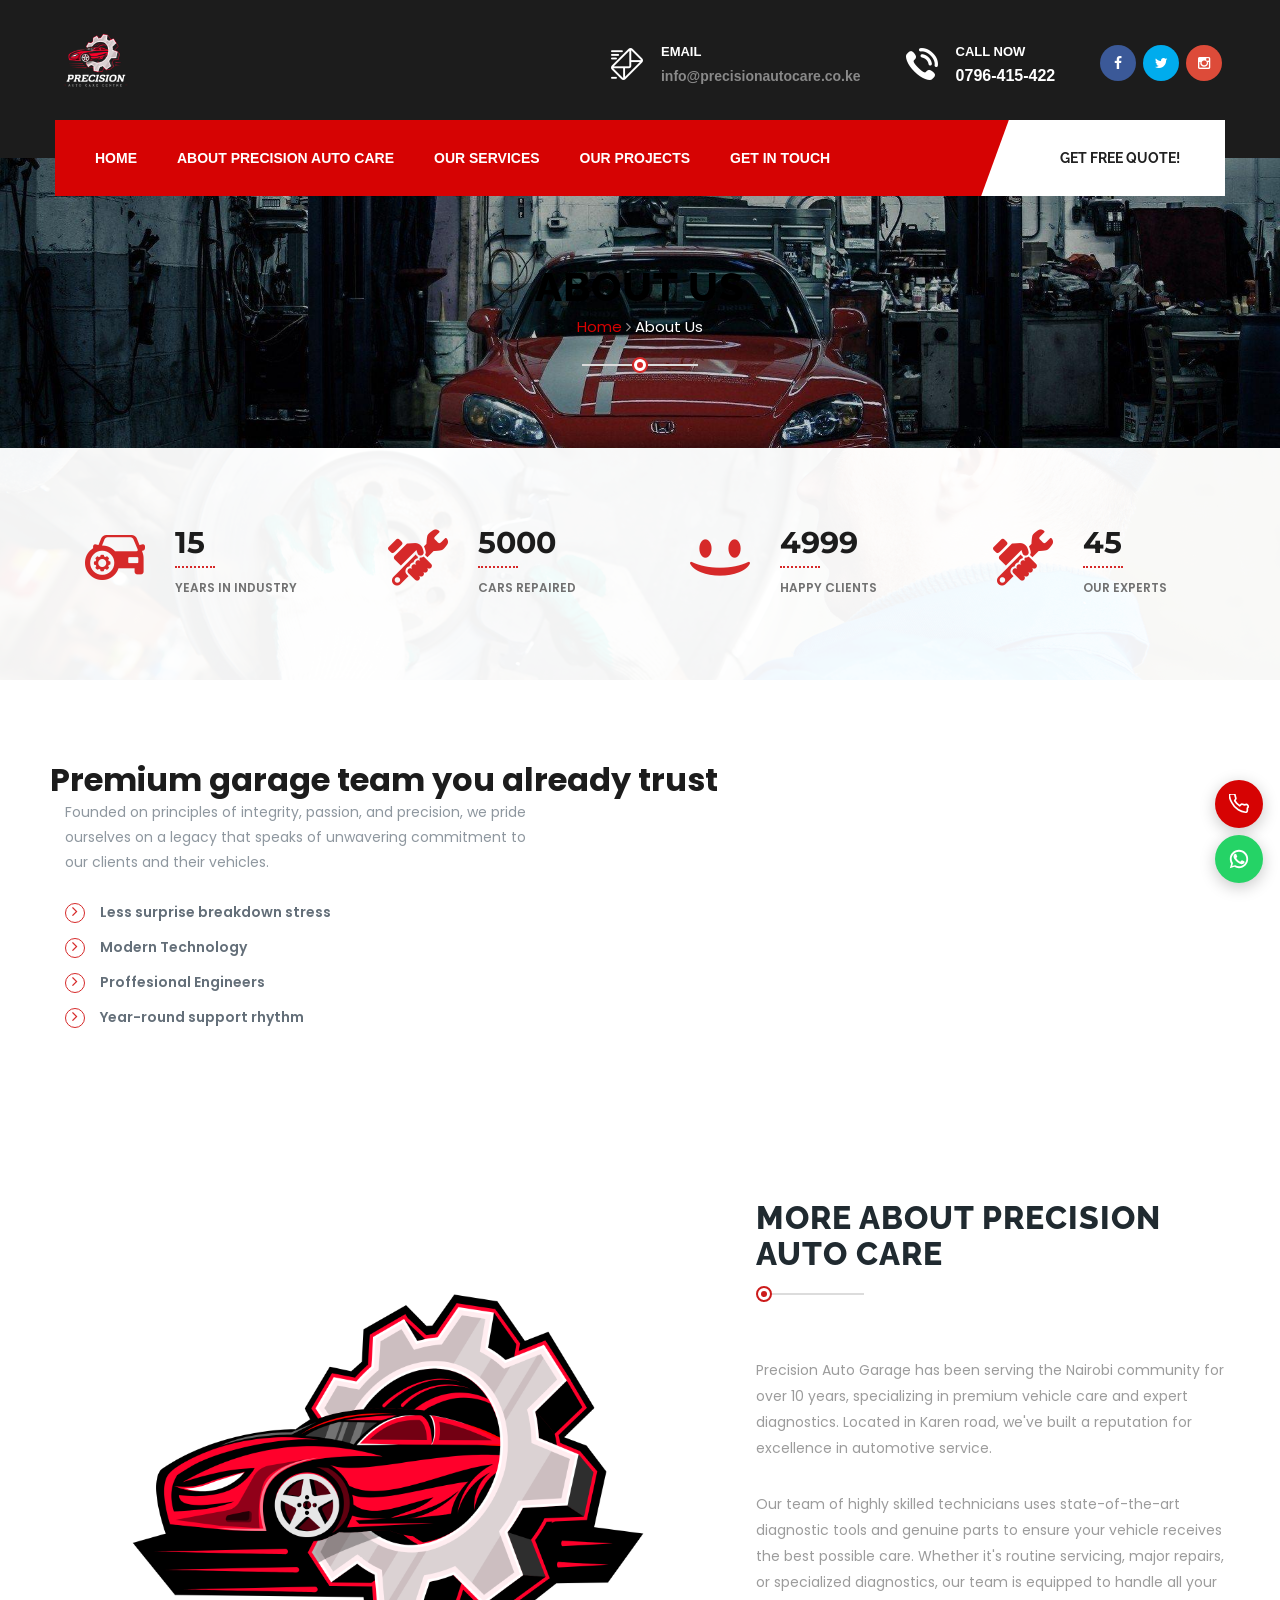
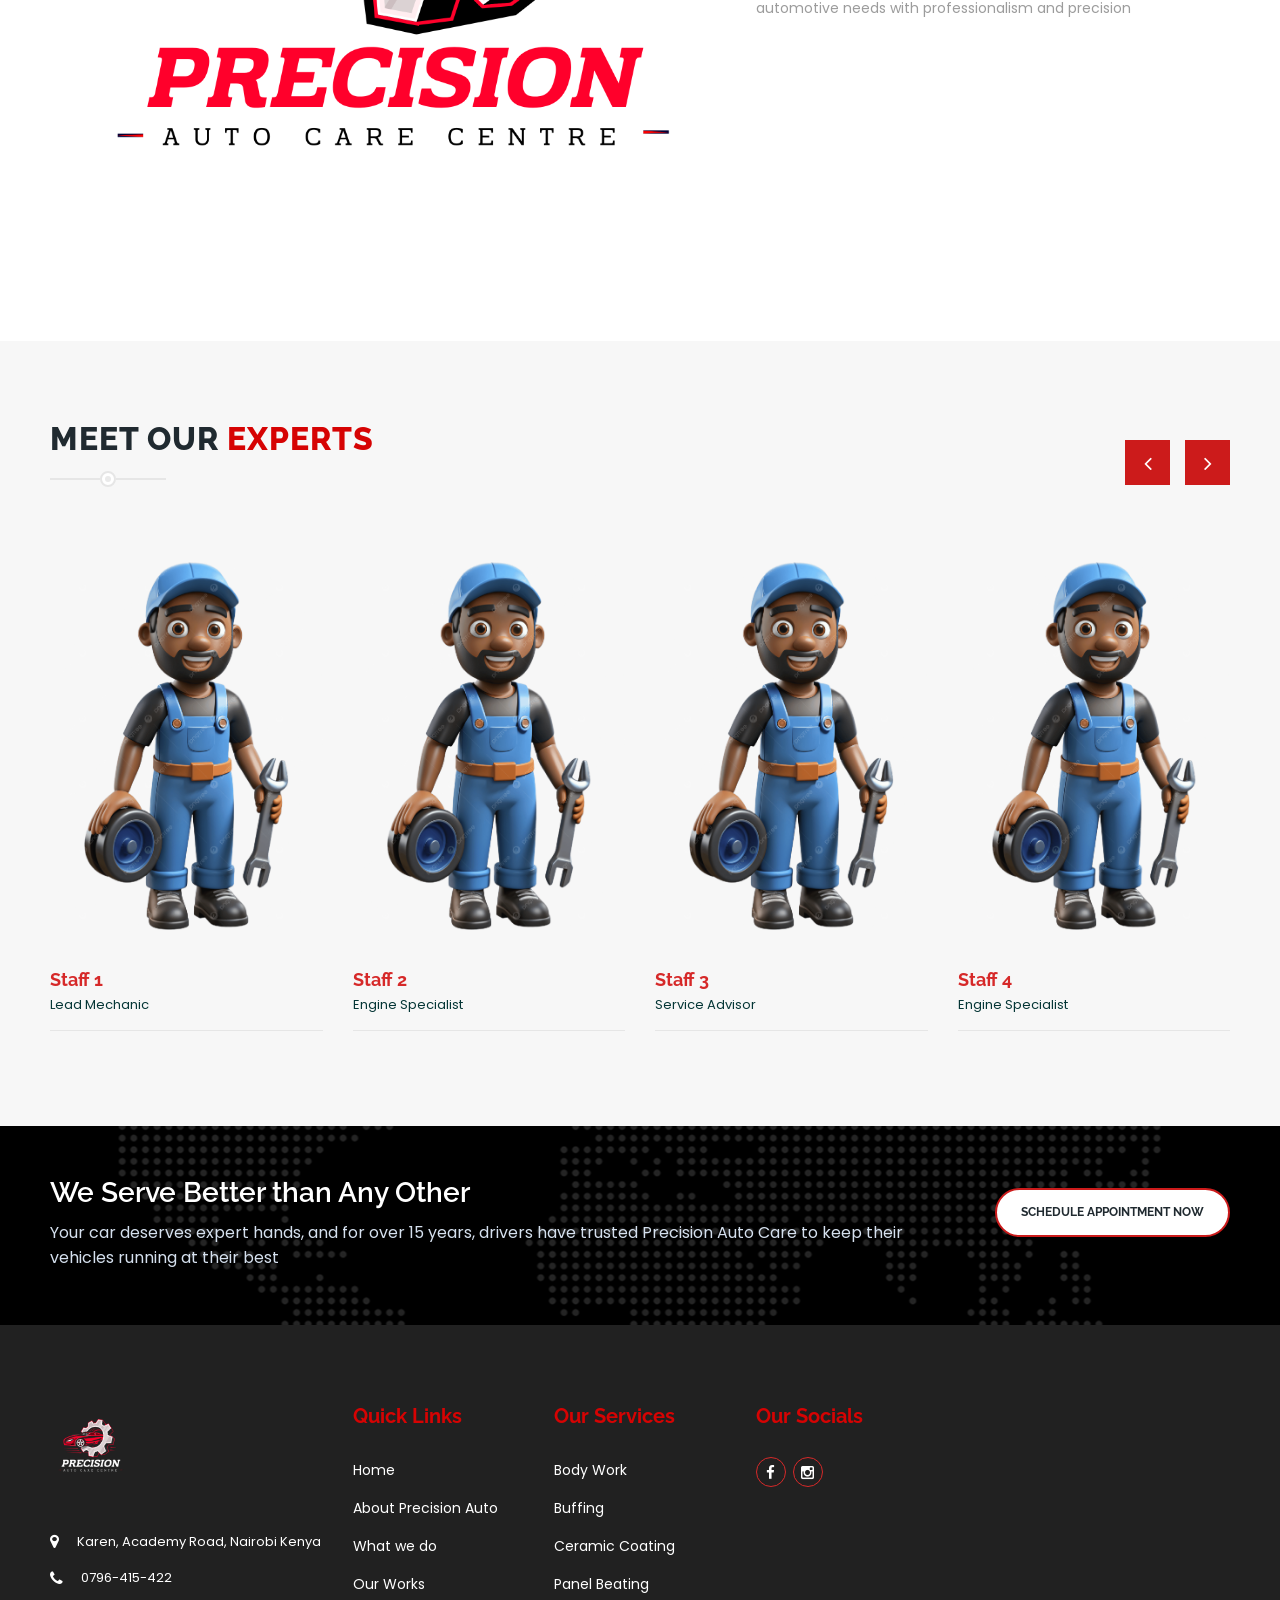
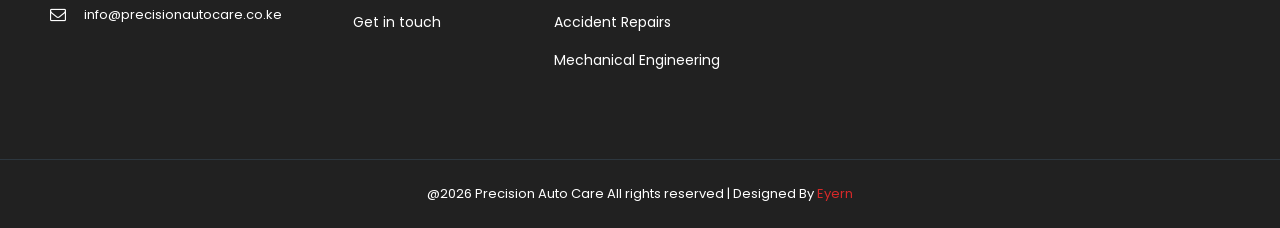
==== commit e137880d: "favicon" ====
--- a/about.html
+++ b/about.html
@@ -8,6 +8,7 @@
     <link rel="stylesheet" href="css/style.css">
     <link rel="stylesheet" href="css/bootstrap-margin-padding.css">
     <link rel="stylesheet" href="css/responsive.css">
+    <link rel="icon" type="image/png" href="precision.png">
 </head>
 
 <body class="page-wrapper">
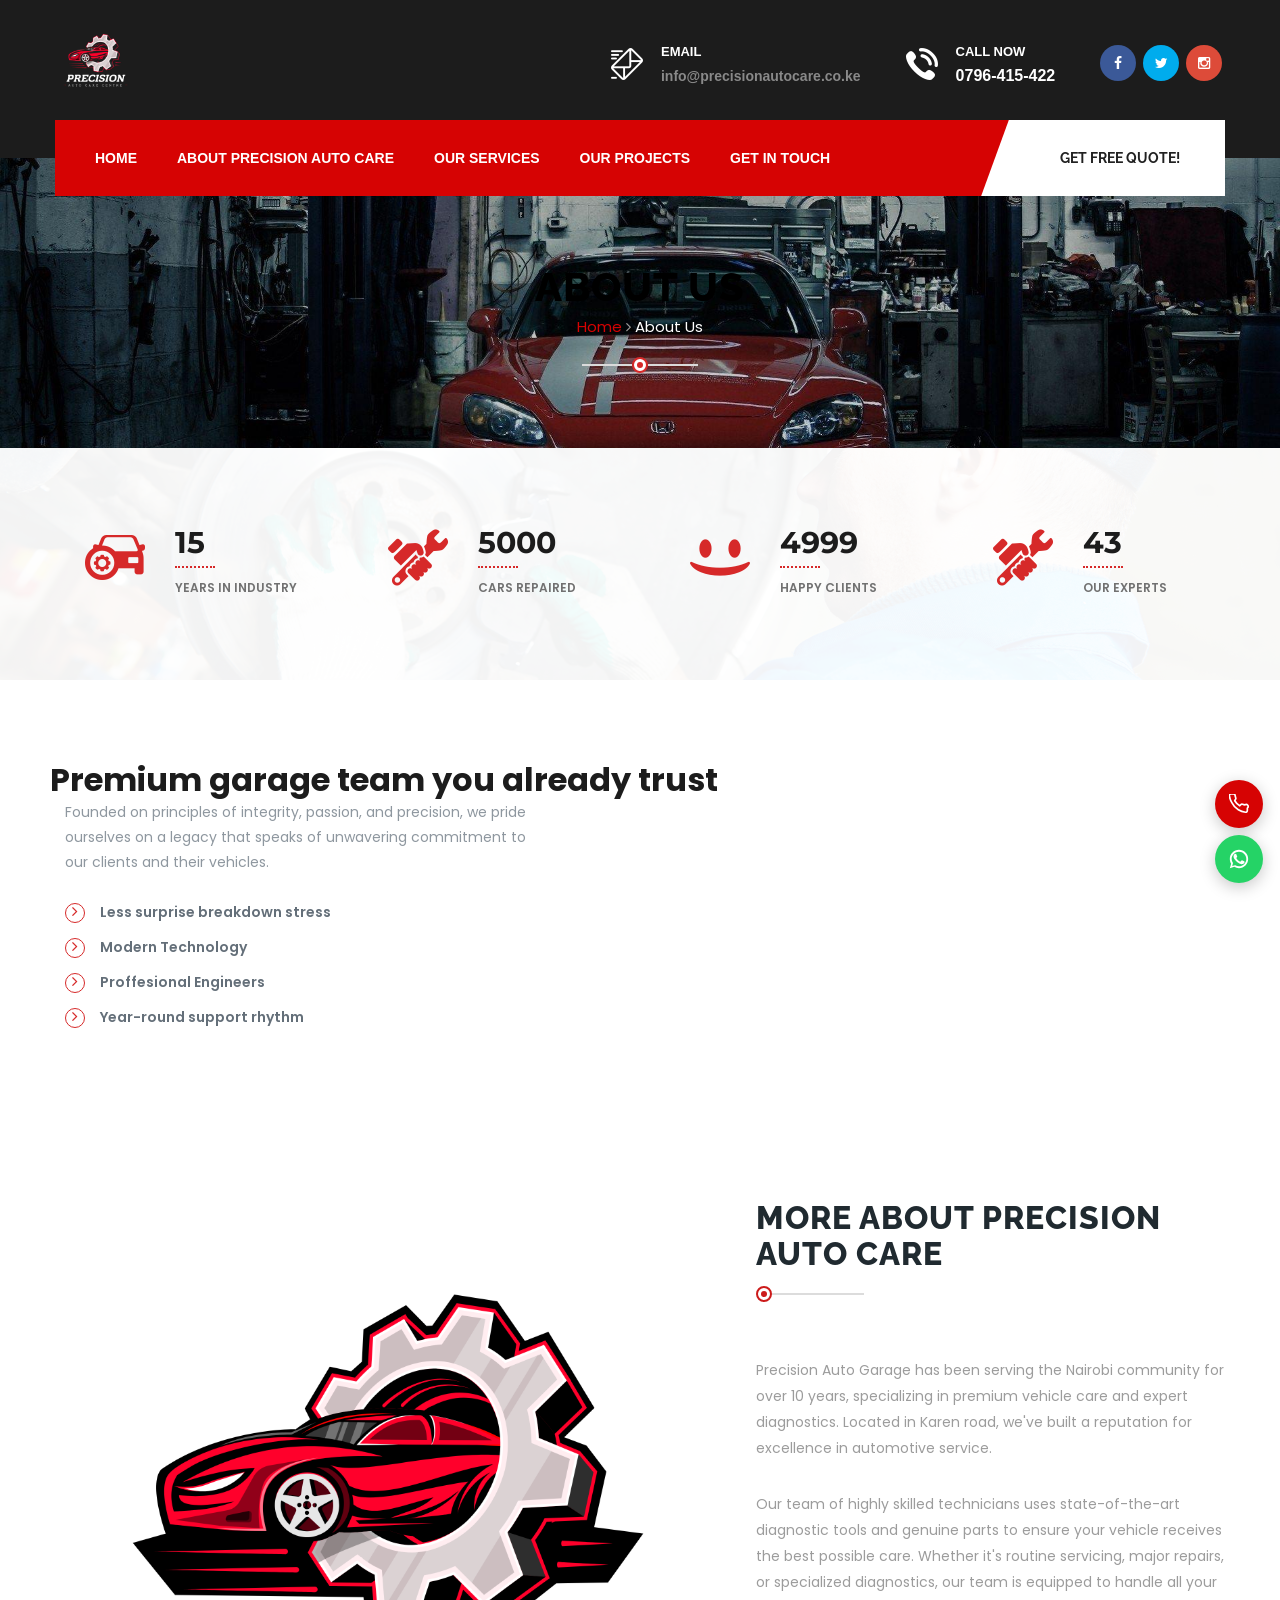
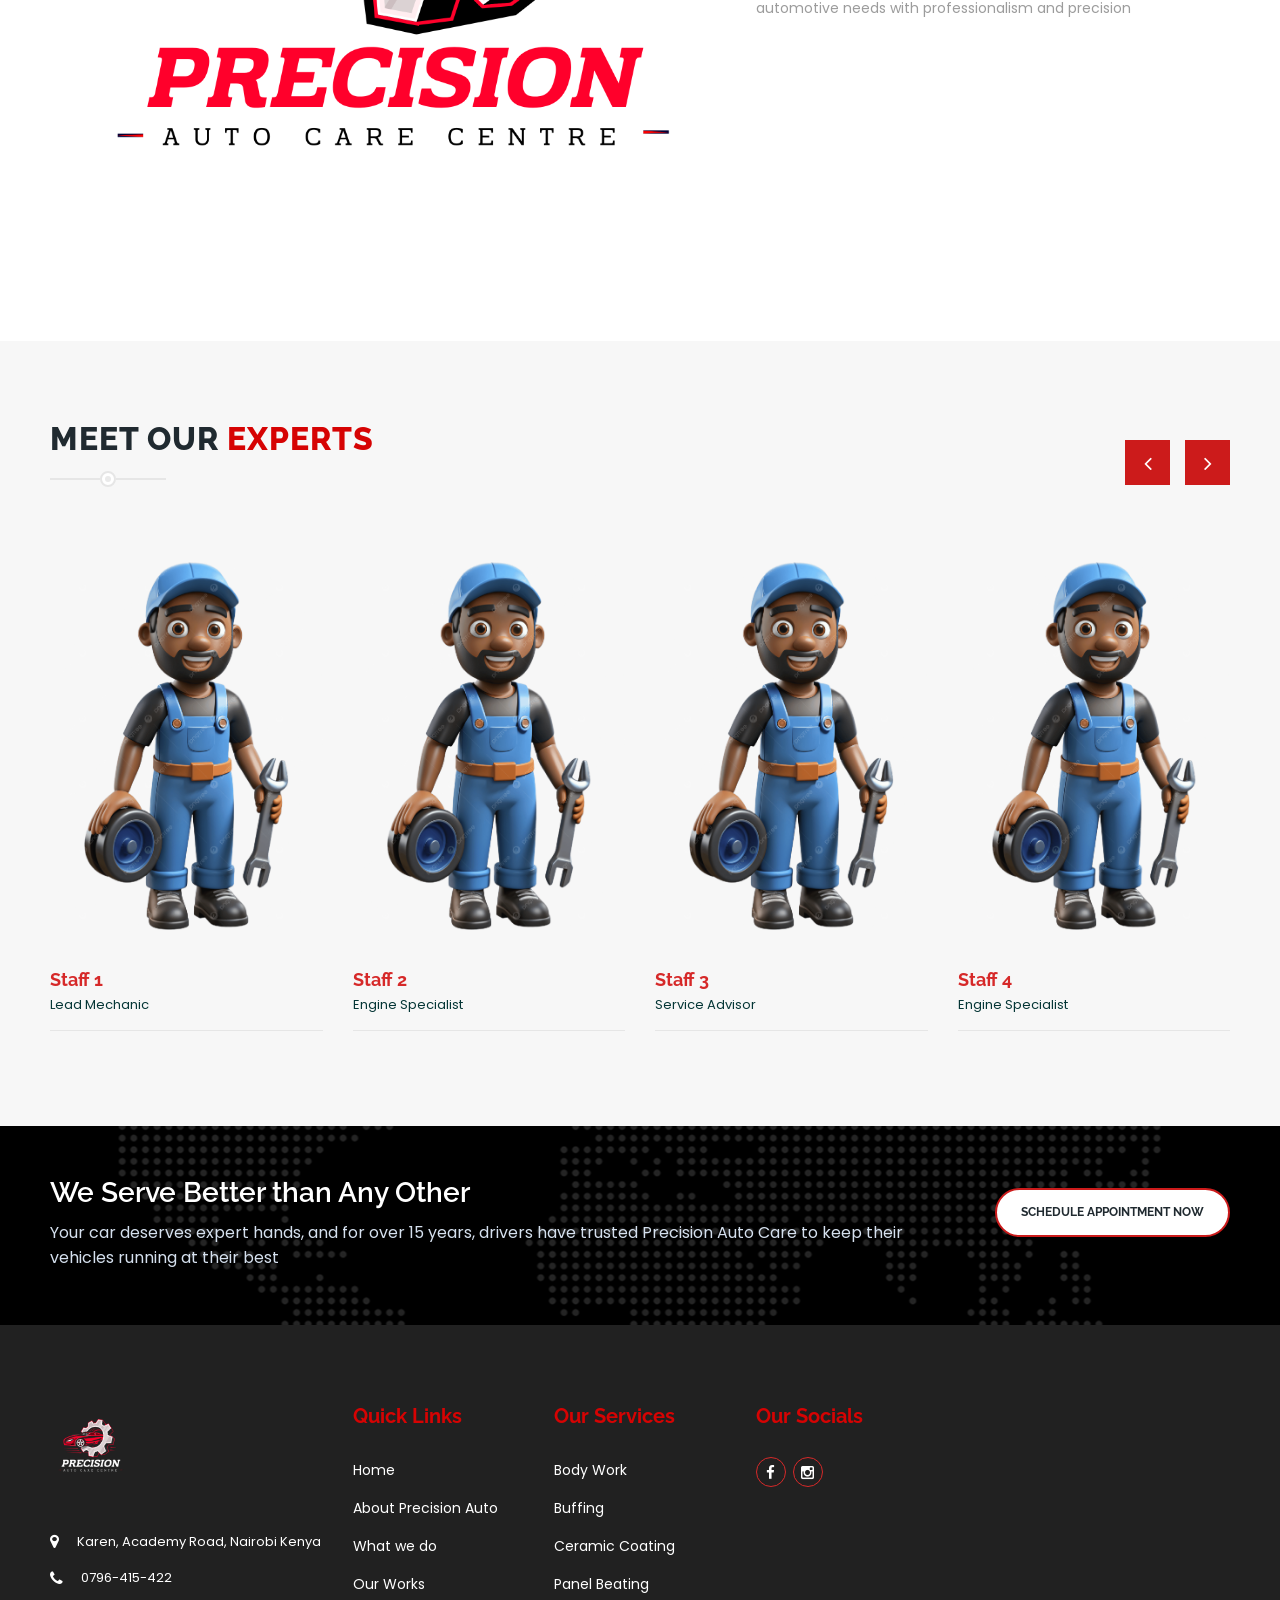
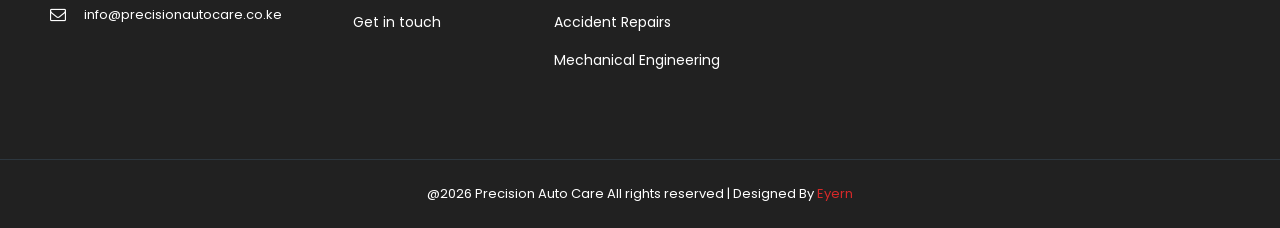
==== commit 4f77ceab: "header" ====
--- a/about.html
+++ b/about.html
@@ -85,7 +85,7 @@
                 <div class="col-md-12 sec-title colored text-center">
                     <h2>About Us</h2>
                     <ul class="breadcumb">
-                        <li><a href="index-2.html">Home</a>
+                        <li><a href="index.html">Home</a>
                         </li>
                         <li><i class="fa fa-angle-right"></i>
                         </li>
